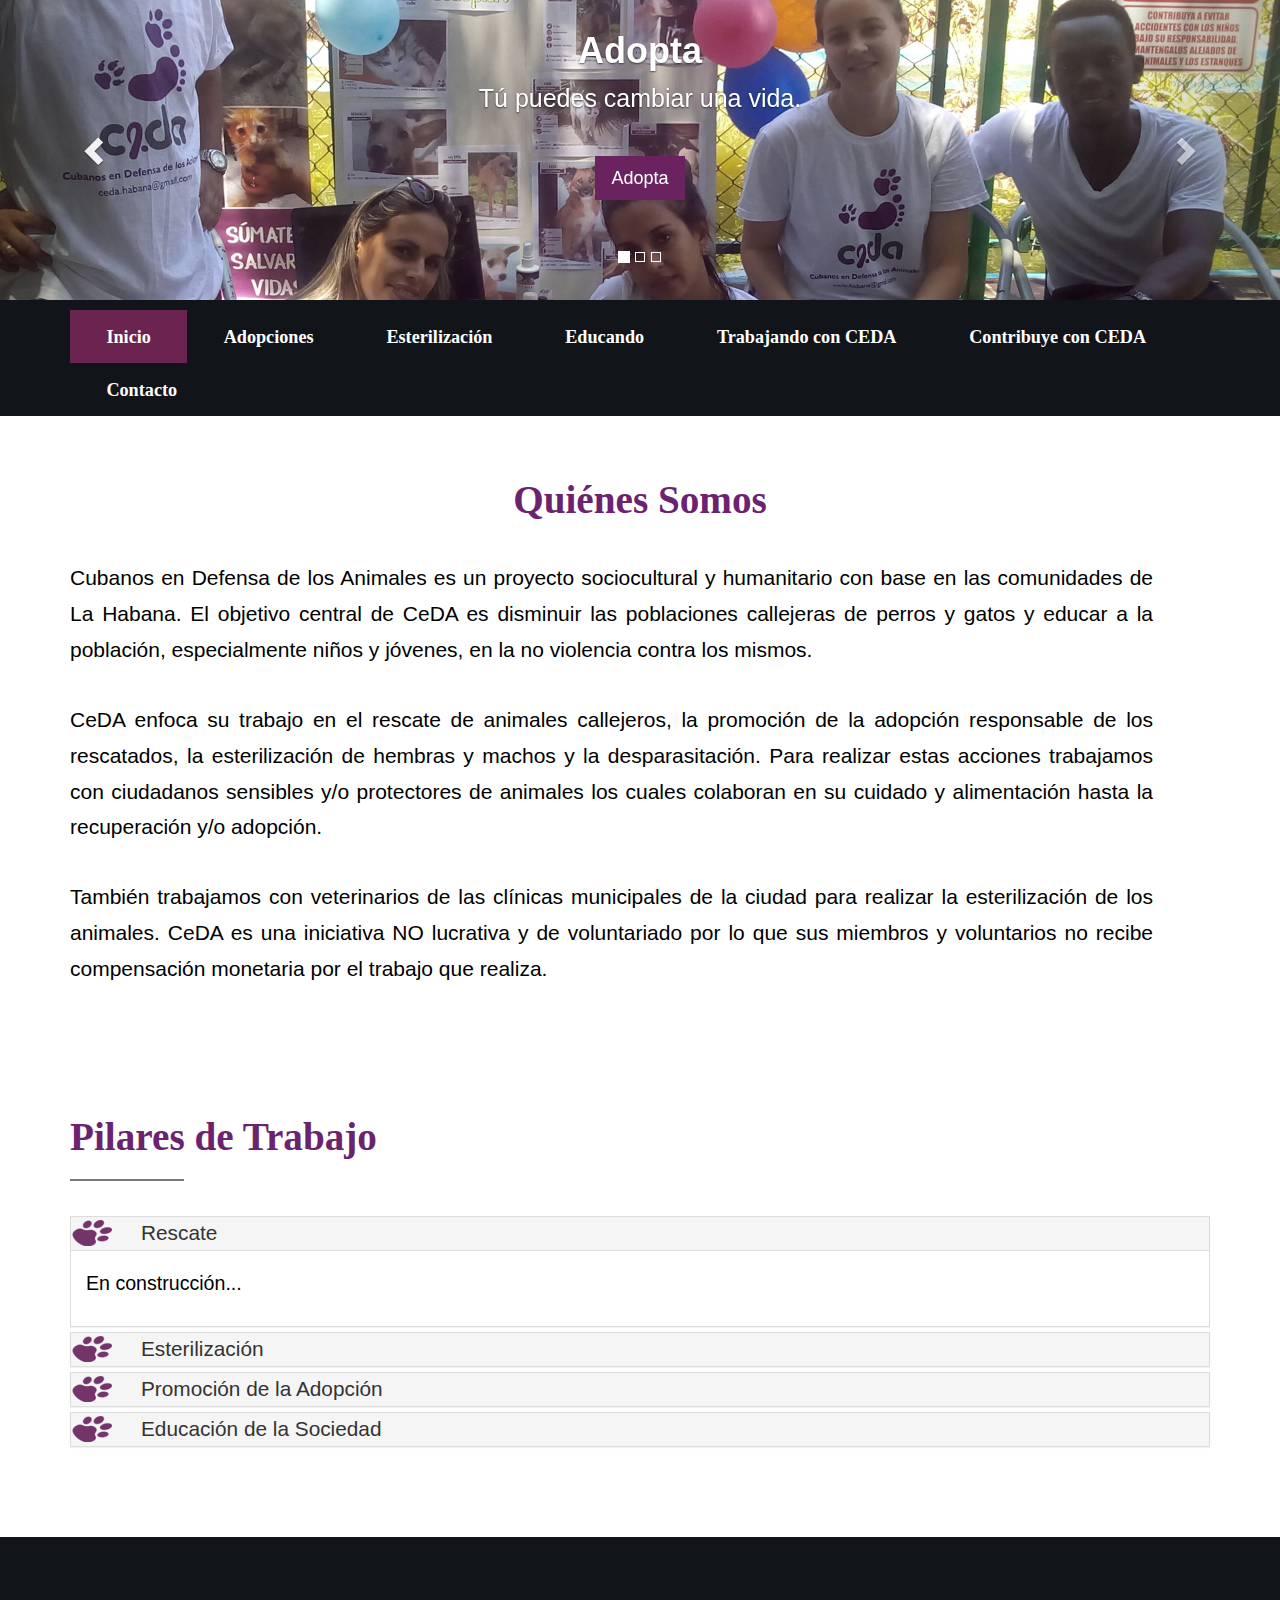
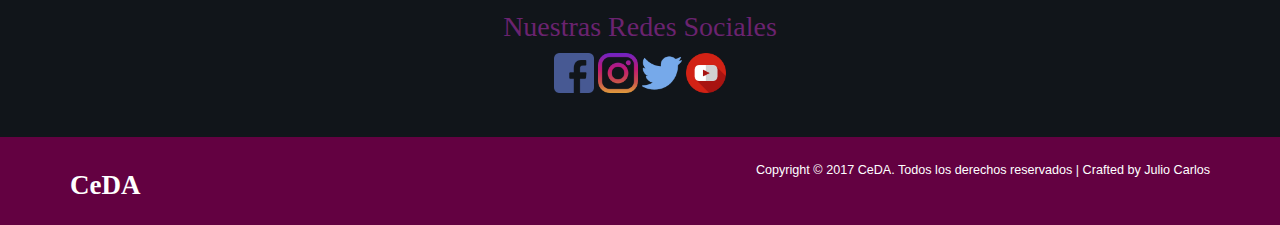
==== index.html @ 3a28d21a "all" ====
<!DOCTYPE HTML>
<html>
<head>
<title>Inicio | CeDA </title>
<link href="css/bootstrap.css" rel='stylesheet' type='text/css' />
<!-- jQuery (necessary JavaScript plugins) -->
<script src="js/bootstrap.js"></script>
<!-- Custom Theme files -->
<link rel="stylesheet" href="css/lightbox.css">
<link href="css/style.css" rel='stylesheet' type='text/css' />
<link href="css/templatemo_style.css" rel='stylesheet' type='text/css' />
<link href="js/colorbox/colorbox.css"  rel='stylesheet' type='text/css'>

<link href="css/bootstrap.min.css" rel="stylesheet">
<link href="css/animate.min.css" rel="stylesheet"> 
<link href="css/font-awesome.min.css" rel="stylesheet">
<link href="css/main.css" rel="stylesheet">
<link id="css-preset" href="css/presets/preset1.css" rel="stylesheet">
<link href="css/responsive.css" rel="stylesheet">

<!-- Custom Theme files -->
<!--//theme-style-->
<meta name="viewport" content="width=device-width, initial-scale=1">
<meta http-equiv="Content-Type" content="text/html; charset=utf-8" />
<meta name="keywords" content="Wildlife Responsive web template, Bootstrap Web Templates, Flat Web Templates, Andriod Compatible web template, 
Smartphone Compatible web template, free webdesigns for Nokia, Samsung, LG, SonyErricsson, Motorola web design" />
<script type="application/x-javascript"> addEventListener("load", function() { setTimeout(hideURLbar, 0); }, false); function hideURLbar(){ window.scrollTo(0,1); } </script>
<script src="js/jquery.min.js"></script>
 <script src="js/bootstrap.js"></script>
 <link rel="shortcut icon" href="images/favicon.ico">
 
 
</head>
<body>
<!-- banner -->
<div class="banner">
<!-- Carousel -->
            <div id="templatemo-carousel" class="carousel slide" data-ride="carousel">
                <!-- Indicators -->
                <ol class="carousel-indicators">
                    <li data-target="#templatemo-carousel" data-slide-to="0" class="active"></li>
                    <li data-target="#templatemo-carousel" data-slide-to="1"></li>
                    <li data-target="#templatemo-carousel" data-slide-to="2"></li>
                </ol>
                <div class="carousel-inner">
                    <div class="item active">
                        <div class="container">
                            <div class="carousel-caption">
                                <h1><font color="FFFFFF"><strong>Adopta</strong></font></h1>
                                <p>Tú puedes cambiar una vida.</p>
								
                                <p><a class="btn btn-lg btn-green" href="gallery.html" role="button" style="margin: 20px;">Adopta</a> </p> 
                              
                            </div>
                        </div>
                    </div>
                    
						<div class="item">
                            <div class="container">
                                <div class="carousel-caption">
                                	<h1><font color="FFFFFF"><strong>Sé parte de CeDA</strong></font></h1>
                                    <p>Tú puedes formar parte de nuestro grupo.</p>
                                    <p><a class="btn btn-lg btn-orange" href="trabajando.html" role="button">Unirme</a></p>
                                </div>
                            </div>
                        </div>
						
                        <div class="item">
                            <div class="container">
                                <div class="carousel-caption">
                                	<h1><font color="FFFFFF"><strong>Donaciones</strong></font></h1>
                                    <p>Hay varias formas en las que puedes contribuir.</p>
                                    <p><a class="btn btn-lg btn-orange" href="dona.html" role="button">Dona</a></p>
                                </div>
                            </div>
                        </div>
                </div>
                <a class="left carousel-control" href="#templatemo-carousel" data-slide="prev"><span class="glyphicon glyphicon-chevron-left"></span></a>
                <a class="right carousel-control" href="#templatemo-carousel" data-slide="next"><span class="glyphicon glyphicon-chevron-right"></span></a>
            </div> 
			
			<!-- /#templatemo-carousel -->



<div class="header">
	 <div class="container">
		 <div class="top-menu">
			 <span class="menu"><img src="images/menu.png" alt=""></span>
			 <ul class="nav1">
				 <li class="active"><a href="index.html">Inicio</a></li>
				 <li><a href="gallery.html">Adopciones</a></li>
				 <li><a href="esteriliza.html">Esterilización</a></li>
				 <li><a href="educa.html">Educando</a></li>
				 <li><a href="trabajando.html">Trabajando con CEDA</a></li>
				 <li><a href="dona.html">Contribuye con CEDA</a></li>
				 <li><a href="contact.html">Contacto</a></li>
			 </ul>
		 </div>
		 <!-- script-for-menu -->
							 <script>
							   $( "span.menu" ).click(function() {
								 $( "ul.nav1" ).slideToggle( 300, function() {
								 // Animation complete.
								  });
								 });
							</script>
		 
		 <div class="clearfix"></div> 
	 </div>
</div>





<!--  --> 

</div>
<!----> 

<div class="about">
	 <div class="container">
		 <h2>Quiénes Somos</h2>
		 <div class="about-head">
			 <!-- g src="images/cedalogo.png" class="img-responsive" alt=""/>  -->
			 <div class="about-info">
				 <p align=justify> Cubanos en Defensa de los Animales es un proyecto sociocultural  y humanitario con base en las comunidades de La Habana. El objetivo central de CeDA es disminuir las poblaciones callejeras de perros y gatos y educar a la población, especialmente niños y jóvenes, en la no violencia contra los mismos. </p>
				 <br>
				 <p align=justify> CeDA enfoca su trabajo en el rescate de animales callejeros, la promoción de la adopción responsable de los rescatados, la esterilización de hembras y machos y la desparasitación. Para realizar estas acciones trabajamos con ciudadanos sensibles y/o protectores de animales los cuales colaboran en su cuidado y alimentación hasta la recuperación y/o adopción. </p> 
				 <br>
				 <p align=justify> También trabajamos con veterinarios de las clínicas municipales de la ciudad para realizar la esterilización de los animales. CeDA es una iniciativa NO lucrativa y de voluntariado por lo que sus miembros y voluntarios no recibe compensación monetaria por el trabajo que realiza. </p>
				 
			 </div>
<!--			 <div class="clearfix"></div> -->
		 </div>

	         
	  </div> 
</div>

<div class="content">
	 <div class="container">
		 <div class="content-grids">
	<!--		 <div class="col-md-5 content-left"> -->
				  <div class="cntnt-head">
					  <h3>Pilares de Trabajo</h3>
					  <span></span>
				  </div>
				  <div class="panel-group" id="accordion" role="tablist" aria-multiselectable="true">
					  <div class="panel panel-default">
						<div class="panel-heading" role="tab" id="headingOne">
						  <h4 class="panel-title">
							<a role="button" data-toggle="collapse" data-parent="#accordion" href="#collapseOne" aria-expanded="true" aria-controls="collapseOne">
							  Rescate
							</a>
						  </h4>
						</div>
						<div id="collapseOne" class="panel-collapse collapse in" role="tabpanel" aria-labelledby="headingOne">
						  <div class="panel-body">
						
						<p align=justify>En construcción...</p>
						  </div>
						  
						</div>
					  </div>
					  <div class="panel panel-default">
						<div class="panel-heading" role="tab" id="headingTwo">
						  <h4 class="panel-title">
							<a class="collapsed" role="button" data-toggle="collapse" data-parent="#accordion" href="#collapseTwo" aria-expanded="false" aria-controls="collapseTwo">
							  Esterilización
							</a>
						  </h4>
						</div>
						<div id="collapseTwo" class="panel-collapse collapse" role="tabpanel" aria-labelledby="headingTwo">
						   <div class="panel-body">
							<p align=justify> Mucha gente piensa que sólo los perros y gatos callejeros deben ser esterilizados. Sin embargo, al reproducir a tus animales de compañía, le estás quitando la oportunidad a perros y gatos en adopción de encontrar un hogar. </p>
							<p align=justify> Pero lo más importante, NUNCA estarás seguro/a de que los cachorros que tenga tu animal quedarán en buenas manos y que no terminarán abandonados en la calle. Recuerda que buena parte de los animales vagabundos son o fueron hijos de animales caseros que fueron abandonados...</p>
							<a class="read" href="estereliza.html">Seguir leyendo...</a>
						  </div>
						  
						</div>
					  </div>
					  
					  <div class="panel panel-default">
						<div class="panel-heading" role="tab" id="headingFour">
						  <h4 class="panel-title">
							<a class="collapsed" role="button" data-toggle="collapse" data-parent="#accordion" href="#collapseFour" aria-expanded="false" aria-controls="collapseFour">
							  Promoción de la Adopción
							</a>
						  </h4>
						</div>
						<div id="collapseFour" class="panel-collapse collapse" role="tabpanel" aria-labelledby="headingFour">
						   <div class="panel-body">
							<p align=justify> ADOPTAR en lugar de comprar animales, es uno de los caminos para terminar con la sobrepoblación de animales callejeros.</p>
							<p align=justify> Uno de los objetivos de CeDA es encontrar hogares definitivos para aquellos animales que rescatamos de las calles, asegurándoles una nueva oportunidad de vida, con familias responsables que asuman el compromiso de velar por su bienestar. Para ello CeDA verifica que el interesado es apto para cuidar a un animal...</p>
							<a class="read" href="gallery.html">Seguir leyendo...</a>
						  </div>
						  
						</div>
					  </div>
					   <div class="panel panel-default">
						<div class="panel-heading" role="tab" id="headingFive">
						  <h4 class="panel-title">
							<a class="collapsed" role="button" data-toggle="collapse" data-parent="#accordion" href="#collapseFive" aria-expanded="false" aria-controls="collapseFive">
							  Educación de la Sociedad
							</a>
						  </h4>
						</div>
						<div id="collapseFive" class="panel-collapse collapse" role="tabpanel" aria-labelledby="headingFive">
						   <div class="panel-body">
							<p align=justify> Una de los pilares de trabajo de CEDA es contribuir a educar a la población en temas relacionados con los animales: la importancia, bondad y beneficios de la adopción; sobre la esterilización de mascotas y la necesidad de hacerlo en edades tempranas; tenencia responsable de animales domésticos, así como en la creación de consciencia sobre la violencia y el maltrato hacia los animales y su repercusión en ellos y en la propia sociedad...  </p>
							
							<a class="read" href="educa.html">Seguir leyendo...</a>
						  </div>
						</div>
					  </div>					   			  
				  </div>
		<!--	 </div>   -->
	<!--		 <div class="col-md-7 content-right">
				 <div class="cntnt-head">
					  <h3>Our Features</h3>
					  <span></span>
				  </div>
				  <div class="icon-grids">
					   <div class="col-md-6 futr-grid futr1">
						 <div class="icon-pic">
							 <div class="icon text-center">
								 <span class="glyphicon glyphicon-camera" aria-hidden="true"></span>
							 </div>
						 </div>
						 <div class="icon-info">
							 <h4><a href="#">Vestibulum sagittis</a></h4>
							 <span></span>
							 <p>Donec dui velit, hendrerit id pharetra nec, posuere porta nisl. Donec magna nulla, commodo in ultrices faucibus lacus aliquet. </p>
						 </div>
						 <div class="clearfix"></div>
					  </div>
					  <div class="col-md-6 futr-grid">
						 <div class="icon-pic">
							 <div class="icon text-center">
								 <span class="glyphicon glyphicon-facetime-video" aria-hidden="true"></span>
							 </div>
						 </div>
						 <div class="icon-info">
							 <h4><a href="#">Vestibulum sagittis</a></h4>
							 <span></span>
							 <p>Donec dui velit, hendrerit id pharetra nec, posuere porta nisl. Donec magna nulla, commodo in ultrices faucibus lacus aliquet. </p>
						 </div>
						 <div class="clearfix"></div>
					  </div>
					  <div class="clearfix"></div>
				  </div>
				  <div class="icon-grids grids2">
					   <div class="col-md-6 futr-grid futr1">
						 <div class="icon-pic">
							 <div class="icon text-center">
								 <span class="glyphicon glyphicon-globe" aria-hidden="true"></span>
							 </div>
						 </div>
						 <div class="icon-info">
							 <h4><a href="#">Vestibulum sagittis</a></h4>
							 <span></span>
							 <p>Donec dui velit, hendrerit id pharetra nec, posuere porta nisl. Donec magna nulla, commodo in ultrices faucibus lacus aliquet. </p>
						 </div>
						 <div class="clearfix"></div>
					  </div>
					  <div class="col-md-6 futr-grid">
						 <div class="icon-pic">
							 <div class="icon text-center">
								<span class="glyphicon glyphicon-map-marker" aria-hidden="true"></span>
							 </div>
						 </div>
						 <div class="icon-info">
							 <h4><a href="#">Vestibulum sagittis</a></h4>
							 <span></span>
							 <p>Donec dui velit, hendrerit id pharetra nec, posuere porta nisl. Donec magna nulla, commodo in ultrices faucibus lacus aliquet. </p>
						 </div>
						 <div class="clearfix"></div>
					  </div>
					  <div class="clearfix"></div>
				  </div>				  
			 </div> -->
			 <div class="clearfix"></div>
		 </div>
	 </div>
</div>
<!--
<div class="service">
	 <div class="container">
		 <h3>Services</h3>
		  <div class="works">			  
			  <div class="prjt-grid">
				 <div class="box maxheight">
					  <a class="example-image-link" href="images/s1.jpg" data-lightbox="example-1" data-title="Guidance."><img class="example-image" src="images/s1.jpg"></a>
					  <div class="project-info">
					   <a href="single.html">Guidance</a>
					   <p>Kuspendisse laoreet augue iderti wer  interdum merti oremolo lectusto odio, sedorolu fringilla estero libero orciwe. </p>
					  </div>
				 </div>
			  </div>
			  <div class="prjt-grid">
				 <div class="box maxheight">
					  <a class="example-image-link" href="images/s2.jpg" data-lightbox="example-2" data-title="Mobile Tents."><img class="example-image" src="images/s2.jpg"></a>
					  <div class="project-info">
					  <a href="single.html">Mobile Tents</a>
					  <p>Kuspendisse laoreet augue iderti wer  interdum merti oremolo lectusto odio, sedorolu fringilla estero libero orciwe. </p>
					  </div>
				  </div>
			  </div>
			  <div class="prjt-grid span66">
				 <div class="box maxheight">
					  	<a class="example-image-link" href="images/s3.jpg" data-lightbox="example-3" data-title="Animal Care."><img class="example-image" src="images/s3.jpg"></a>
					  <div class="project-info">
					  <a href="single.html">Animal Care</a>
					  <p>Kuspendisse laoreet augue iderti wer  interdum merti oremolo lectusto odio, sedorolu fringilla estero libero orciwe.</p>
					  </div>					  
				  </div>
			  </div>
			 <div class="clearfix"></div>
		 </div>
	 </div>	
</div>	-->
<script src="js/lightbox-plus-jquery.min.js"></script>	 			 
<!--
<div class="content-bottom">
	 <div class="container">
		  <div class="wlid-sec">
			 <div class="col-md-6 news">
				 <div class="news-head">
					 <h3>Latest News</h3>
					 <span></span>
				 </div>
				 <div class="news_sec">
					 <img src="images/new.jpg" class="img-responsive" alt=""/>
					 <h3><a href="#">Mauris hendrerit ex id leo elementum congue.</a></h3>
					 <p>Praesent accumsan augue dolor, vel eleifend lorem pellentesque egestas. Ut sit amet iaculis erat. Cras venenatis sodales nibh non finibus. 
					 Mauris dapibus ex ante. Aenean quis vestibulum mi. Mauris scelerisque urna id lectus suscipit, sed mattis lorem congue. Fusce dapibus tempor
					 augue. Ut ac pharetra nisl. </p>
					 <a class="read" href="about.html">Read More...</a>
				 </div>
			 </div>
			 <div class="col-md-6 testimonal">
				 <div class="testi-head">
					 <h3>Testimonals</h3>
					 <span></span>
				 </div>
				 <div class="testi-grids">
					 <div class="testi-grid">
						 <div class="people">
							 <img src="images/t1.jpg" class="img-responsive" alt=""/>
						 </div>
						 <div class="testi-info">
							 <h4>John Deo</h4>
							 <a href="projects.html">Program Director</a>
							 <p>Nullam viverra porttitor est at vestibulum. Quisque sodales justo eu erat malesuada rutrum. Ut orci velit, dignissim ut dui convallis, sagittis cursus sem.</p>
						 </div>
						 <div class="clearfix"></div>
					 </div>
					 <div class="testi-grid testi2">
						 <div class="people">
							 <img src="images/t2.jpg" class="img-responsive" alt=""/>
						 </div>
						 <div class="testi-info">
							 <h4>John Deo</h4>
							 <a href="projects.html">Program Director</a>
							 <p>Nullam viverra porttitor est at vestibulum. Quisque sodales justo eu erat malesuada rutrum. Ut orci velit, dignissim ut dui convallis, sagittis cursus sem.</p>
						 </div>
						 <div class="clearfix"></div>
					 </div>
				 </div>
			 </div>
			 <div class="clearfix"></div>
		  </div>
	 </div>
</div>
--> 
<div class="footer">
 <div class="container">
	<div class="about">
	<div class="social-icons">
	<h5>Nuestras Redes Sociales</h5>
        <ul>
			<a href="https://www.facebook.com/CeDACuba/" target="_blank"><img src="images/facebook.png" title="Facebook CeDA" alt="Facebook CeDA" width="40px" border="0" /></a>
			<a href="https://www.instagram.com/ceda_cuba/" target="_blank"><img src="images/instagram.png" title="Instagram #ceda_cuba" alt="Instagram #ceda_cuba" width="40px" border="0" /></a>
			<a href="https://twitter.com/ceda_cuba" TARGET="_blank"><img src="images/twitter.png" title="Twitter @CeDA_Cuba" alt="Twitter @CeDA_Cuba" width="40px" border="0" /></a>    
			<a href="https://www.youtube.com/channel/UCHrDsWZKTzST1F7H4w2SqNw" TARGET="_blank"><img src="images/youtube.png" title="Youtube CeDA" alt="Youtube CeDA" width="40px" border="0" /></a>
		</ul>
		<br>
	
    </div>
	
	
	</div>
	 
</div>	
</div>
<!---->  
<div class="copywrite">
	 <div class="container">
		 <div class="ftr-logo">
			 <h3><a href="index.html">CeDA</a></h3>
		 </div>
		 <div class="ftr-right">
			 <p>Copyright © 2017 <a href="https://www.facebook.com/CeDACuba/">CeDA</a>. Todos los derechos reservados | Crafted by <a href="https://www.facebook.com/jkrlos.87">Julio Carlos</a></p>
		 </div>
		 <div class="clearfix"></div>
	 </div>
</div>
<!----> 
</body>
</html>
---- css/style.css ----
/*
Author: W3layout
Author URL: http://w3layouts.com
License: Creative Commons Attribution 3.0 Unported
License URL: http://creativecommons.org/licenses/by/3.0/
*/
h4, h5, h6,
h1, h2, h3 {margin: 0;}
ul, ol {margin: 0; padding:0;}
p {margin: 0;}
html, body{
	font-family: 'OpenSans-Regular';
	font-size: 100%;
	background: #ffffff;
}
@font-face {
   font-family: 'OpenSans-Regular';
   src: url(../fonts2/OpenSans-Regular.ttf)format('truetype');
}
@font-face {
   font-family: 'Marvel-Regular';
   src: url(../fonts2/Marvel-Regular.ttf) format('truetype');
}
body a{
	transition:0.5s all;
	-webkit-transition:0.5s all;
	-moz-transition:0.5s all;
	-o-transition:0.5s all;
	-ms-transition:0.5s all;
	
}
body a:hover{
text-decoration:none;
}
.row{
	margin:0;
}	
.breadcrumb{
	margin:2em 0;
	text-align:left;
}
h1.b1, h2.b2, h3.b3 {
  margin-bottom: 25px;
  display: block;
}
/*-- banner --*/
.logo h1 a{
	display:inline-block;
	text-decoration:none;
	font-family: 'Marvel-Regular';
	font-weight:700;
	color: #6B2370;
  font-size: 1.7em;
	padding-top: 10px;
	

}

.logo h3 a{
	display:inline-block;
	text-decoration:none;
	font-family: 'Marvel-Regular';
	font-weight:700;
	color: #757A80;
  font-size: 1.1em;
	padding-top: 10px;
}

.header-top{
	padding:0em 0;
}
.logo{	
	float:left;
}
.details{
	float:left;
	width: 16%;
}
.detail-grid:nth-child(2){
	margin-top:2em;
}
.locate p{
	float:left;
	font-size:0.9em;
	color:#777;
}
.locate p span{
	display:block;
}
.lctr{
	float:left;
	margin-right:6%;
	
}
.lctr img{
	vertical-align:top;
	
}
.header{
	background:#11151A;
}
.top-menu ul li{
	display:inline-block;
	float:left;
}
.top-menu ul li a{
	color:#fff;
	padding:0.8em 2em;
	display:block;
		font-family: 'Marvel-Regular';
	font-weight:700;
	font-size:1.3em;
}
span.menu {
		display:none;
}
.top-menu ul li.active a,.top-menu ul li a:hover{
	background:#6B2350;
}
.search {
  position: relative;
  background: #fff;
  padding: 0;
  float: right;
  width: 24%;
  margin-top:0.5em;
}
.search input[type="text"] {
  margin: 0px 0;
  padding:9px 0px 9px 15px;
  outline: none;
  color: #333;
  background: none;
  border: none;
  position: relative;
  font-size: 0.9em;
  -webkit-appearance: none;
  width:86%
}
.search input[type="submit"] {
  background: url('../images/search1.png') no-repeat 13px 3px;
  border: none;
  cursor: pointer;
  width: 46px;
  outline: none;
  position: absolute;
  height: 31px;
  top:4px;
  right: 2px;
}
.banner-left{
	background:url(../images/bnr2.jpg) no-repeat 0px 0px;
	background-size:cover;
	min-height:500px;
	padding:0;
}
.banner_lft_info {
  margin-top:22.2em;
}
.banner-left p a{
	color:#fff;
	background:#3c300a;
	padding:0.3em 1.5em;
	font-size:1.1em;
	text-transform:uppercase;
	font-weight:600;
	display:inline-block;
	font-family: 'Marvel-Regular';
}
.banner-left p a:hover{
	background:#b28b51;
}
.banner-left h3{
	color:#fff;
	font-size:2.5em;
  padding:1em 5em 1em 1em;
  background:rgba(0, 0, 0, 0.19);
  font-family: 'Marvel-Regular';
  font-weight: 700;
  line-height:1.2em;
}
.banner-right{
	padding:0;
}
.bnr-right{
	float:left;
	width:50%;
}
.grid1{
	background:url(../images/g2.jpg) no-repeat 0px 0px;
	background-size:cover;
	min-height:250px;
}
.grid2{
	background:url(../images/g1.jpg) no-repeat 0px 0px;
	background-size:cover;
	min-height:250px;
}
.grid3{
	background:url(../images/g4.jpg) no-repeat 0px 0px;
	background-size:cover;
	min-height:250px;
}
.grid4{
	background:url(../images/g3.jpg) no-repeat 0px 0px;
	background-size:cover;
	min-height:250px;
}
.banner_rght_info{
	margin-top:9.07em;
}
.bnr_rht{
	margin-top:7.25em;
}
.banner_rght_info p a{
	color:#fff;
	background:#3c300a;
	padding:0.3em 1.5em;
	font-size:1.1em;
	text-transform:uppercase;
	font-weight:600;
	display:inline-block;
	font-family: 'Marvel-Regular';
}
.banner_rght_info p a:hover{
	background:#b28b51;
}
.banner_rght_info h4{
	color:#fff;
	font-size:1.4em;
	 font-family: 'Marvel-Regular';
  font-weight: 700;
  padding:1em 0em 1em 1em;
  background:rgba(0, 0, 0, 0.19);
  line-height:1.3em;
}

/* ===================================
6. Sliders
==================================== */
/* --- flexslider --- */

#featured .flexslider {
	padding:0;
	margin: 50px 0 30px; 
	background: #fff; 
	position: relative; 
	zoom: 1;
}

.flex-caption {background:none; -ms-filter:progid:DXImageTransform.Microsoft.gradient(startColorstr=#4C000000,endColorstr=#4C000000); filter:progid:DXImageTransform.Microsoft.gradient(startColorstr=#4C000000,endColorstr=#4C000000); zoom: 1;}
.flex-caption { bottom: 35px; background-color: rgba(0, 0, 0, 0.8); color: #fff; margin: 0; padding: 25px 25px 25px 30px; position: absolute; right: 0; width: 295px;}
.flex-caption h3 {color: #fff; letter-spacing: 1px; margin-bottom: 8px; text-transform: uppercase;}
.flex-caption p {margin: 0 0 15px;}




/*--content--*/
.content{
	padding:4em 0 5em 0;
}
.cntnt-head h3,.recent_album h3,.news-head h3,.testi-head h3,.service h3 {
	color:#6B2370;
	font-size:2.8em;
	margin-bottom:6px;
	font-family: 'Marvel-Regular';
	font-weight:700;
}
.cntnt-head span,.testi-head span{
	display:inline-block;
	width:10%;
	background:#757A80;
	height:2px;
}
.panel-default > .panel-heading {
  color: #999;
    background:url(../images/pls.png) no-repeat 1px 3px #fff;
	padding: 5px 70px;
}

.panel-male {
color:#6B2370;
font-size: 1.5em;
margin-bottom: 0.1em;
font-family: 'Marvel-Regular';
text-align:left;
background:url(../images/male_1.png) no-repeat 5px 8px #fff;
padding: 3px 50px;
}
.panel-female {
color:#6B2370;
font-size: 1.5em;
margin-bottom: 0.1em;
font-family: 'Marvel-Regular';
text-align:left;
background:url(../images/female_1.png) no-repeat 5px 8px #fff;
padding: 3px 50px;
}


.panel-group .panel-heading + .panel-collapse > .panel-body, .panel-group .panel-heading + .panel-collapse > .list-group {
  border-top: transparent;
}
.panel-default {
  border-color: #FFF;
}
.panel-default {
  border-bottom:1px solid rgba(51, 51, 51, 0.16);
}
.panel-body {
  padding:7px 20px 13px;
  color: #000;
  line-height: 1.8em;
  font-size: 1.4em;
}
.panel-title > a, .panel-title > small, .panel-title > .small, .panel-title > small > a, .panel-title > .small > a {
  color: #6B2370;
  font-size: 1.3em;
  margin-bottom: 6px;
}
.panel-title a:hover {
  color: #6B2370;
  text-decoration: none;
}
.panel-group {
  margin-bottom:0px;
  margin-top: 2em;
}
.icon-grids{
	margin-top:3em;
}
.icon {
  width: 60px;
  height: 60px;
  display: inline-block;
  border: 1px solid #6B2370;
  border-radius: 620px;
  margin-bottom: 1.5em;
  padding: 14px 0px;
}
.icon-pic{
	float:left;
	width:23%;
}
.icon-info{
	float:left;
	width:74%;
	margin-left:3%;
}
.glyphicon-camera:before,.glyphicon-facetime-video:before ,.glyphicon-globe:before,.glyphicon-map-marker:before{
  color:#6B2370;
  font-size:28px;
}
.icon-info h4 a{
	color:#6B2370;
	font-size:1em;
	font-weight:600;
	text-decoration:none;
	display:inline-block;
}
.icon-info h4 a:hover{
	  color:#6B2370;
}
.icon-info span{
	display:inline-block;
	width:20%;
	background:#6F5C1D;
	height:1px;
}
.icon-info p{
	font-size:0.9em;
	line-height:1.8em;
	color:#777;
	margin-top:8px;
}
.futr-grid{
	padding-left:0;
}
.grids2{
	margin-top:4em;
}
.service{
	padding-bottom:3em;
}
/*--gallery-Part-Here --*/
.recent_album{
	padding:0em 0px 5em;
}
.recent_album h3{
	text-align:center;
}
.gallery-bottom{
	margin-top:5%;
}
.gallery-left img{
	width:100%;
}
.gallery-left:hover img {
  -webkit-filter: grayscale(100%);
  opacity:8;
  transition: all 300ms!important;
  -webkit-transition: all 300ms!important;
  -moz-transition: all 300ms!important;
}
.gallery-left{
	position: relative;
}
.gallery-grid img{
	width:100%;
}
.gallery-grid:hover img {
  -webkit-filter: grayscale(100%);
  opacity:8;
  transition: all 300ms!important;
  -webkit-transition: all 300ms!important;
  -moz-transition: all 300ms!important;
}
.gallery-grid{
	position: relative;
}
.gallery-1{
	margin-top:25px;
}
.gallery-1:nth-child(1){
	margin-top:0;
}
/*--gallery-Part-Ends-Here --*/
.news-head span{
	display:inline-block;
	width:10%;
	background:#b28b51;
	height:2px;
}
.news_sec{
	margin-top:1.5em;
}
.news_sec h3{
	font-size:1.5em;
}
.news_sec h3 a {
  color:#6F5C1D;
  font-family: 'Marvel-Regular';
  font-weight: 700;
  text-decoration: none;
  display: inline-block;
  margin:0.6em 0;
}
.news_sec h3 a:hover{
	color:#B28B51;
}
.news_sec p {
  font-size: 0.9em;
  line-height: 1.8em;
  color: #777;
}
a.read{
  color:#6B2370;
  font-size: 1.2em;
  font-weight: 600;
  display: inline-block;
  font-family: 'Marvel-Regular';
  margin-top:1em;
}
a.read:hover{
	color:#6F5C1D;
}
.testi-grids{
	margin-top:1.5em;
}
.people{
	float:left;
	width:25%;
}
.testi-info{
	float:left;
	width:65%;
	margin-left:5%;
}
.testi-info h4{
  color:#6F5C1D;
  font-weight: 600;
  margin:0 0 0.4em 0;
  font-size:1.1em;
}
.testi-info a{
  color:#B28B51;
  font-size: 1em;
  font-weight: 600;
  display: inline-block;
  font-family: 'Marvel-Regular';
}
.testi-info a:hover {
  color:#6F5C1D;
}
.testi-info p {
  font-size: 0.9em;
  line-height: 1.8em;
  color: #777;
  margin-top:1em;
}
.testi2{
	margin-top:3em;
}
.wlid-sec{
	padding-bottom:4em;
}
.news{
	padding-left:0;
}

/*--footer--*/
.footer{
	 padding: 0.2em 0;
	 background:#11151A;
}
.ftr-grid1 h3{
	color: #fff;
  font-size:1.7em; 
  font-family: 'Marvel-Regular';
  font-weight: 700;
  margin-bottom:1.5em;
}
.twts:nth-child(3){
	 margin-top: 1em;
}
.twts h5{
	 margin-top: 1em;
	 color:#A3A3A3;
	 font-size:0.95em;
}
.twts  a {
  color: #fff;
  text-decoration: none;
  font-size: 0.8em;
  font-weight: 500;
}
.twts a:hover{
	color:#fff;
}
.news-ltr h3{
color: #fff;
  font-size:1.7em; 
  font-family: 'Marvel-Regular';
  font-weight: 700;
  margin-bottom:0.7em;
}
.news-ltr p {
  font-size: 0.9em;
  line-height: 1.8em;
  color:#A3A3A3;
}
.news-ltr form{
	  border: 1px solid #343434;
	    width: 99%;
		margin-top:1.2em;
}
.news-ltr form input[type="text"] {
  width: 72%;
  padding: 7px 12px;
  font-size: 0.9em;
  float:left;
  color: #333;
  outline: none;
  background: none;
  border:none;
  background:#fff;
}
.news-ltr form input[type="submit"] {
  width: 28%;
  font-size: 0.9em;
  color: #fff;
  border:2px solid #000;
  outline: none;
  padding: 5px 12px;
  background: #000;
  transition: 0.5s all;
  -webkit-transition: 0.5s all;
  -moz-transition: 0.5s all;
  -o-transition: 0.5s all;
  -ms-transition: 0.5s all;
  float:left;
}
.news-ltr form input[type="submit"]:hover{
	border:2px solid #fff;
	color:#fff;
	background:transparent;
}
/*--copywrite--*/
.copywrite{
	background:#630141;
	padding:1em 0;
}
.ftr-logo{
	float:left;
}
.ftr-logo h3 a{
	display:inline-block;
	text-decoration:none;
	font-family: 'Marvel-Regular';
	font-weight:700;
	color:#fff;
	font-size:1.5em;
}
.ftr-right{
	float:right;
}
.ftr-right p {
  color: #fff;
  font-size: 0.9em;
  padding-top:0.5em;
}
.ftr-right p a{
	color:#fff;
}
.ftr-right p a:hover{
	color:#ABABAB;
}
.social h3{
  color: #fff;
  font-size:1.7em; 
  font-family: 'Marvel-Regular';
  font-weight: 700;
  margin-bottom:0.7em;
}
.social i {
width: 27px;
height: 27px;
background: url('../images/social.png') no-repeat 0px 0px;
display: inline-block;
margin:0 5px;
}
a i.facebook{
background-position:-3px -2px;
}
a i.twitter{
background-position: -43px -3px;
}
a i.dribble{
background-position: -83px -3px;
}
a i.google{
background-position:-126px -2px
}
a i.youtube{
background-position:-167px -3px;
}
a i.facebook:hover{
background-position:-3px -36px;
}
a i.twitter:hover{
background-position: -43px -36px;
}
a i.dribble:hover{
background-position: -83px -36px;
}
a i.google:hover{
background-position:-126px -36px
}
a i.youtube:hover{
background-position:-167px -36px;
}
/*--about--*/
.about{
padding:3em 0;
}
.about h2,.team h3,.contact-top h2,h2.top,.gallery h3,.project-sec h2{
color:#6B2370;
  font-size: 2.8em;
  margin-bottom: 1em;
  font-family: 'Marvel-Regular';
  font-weight: 700;
  text-align:center;
}
.about h3{
color:#6B2370;
font-size: 2em;
margin-bottom: 1em;
font-family: 'Marvel-Regular';
font-weight: 700;
text-align:left;

}

.about h4{
color:#6B2370;
font-size: 1.5em;
font-family: 'Marvel-Regular';

}

.about h5{
color:#6B2370;
font-size: 2em;
font-family: 'Marvel-Regular';
text-align:center;

}

.about p{
color:#fffff;
font-size: 1.3em;
margin-bottom: 0.5em;

}
.about-head img{
float:center;
width:98%;
margin-right:0%;
}
.about-info{
float:center;
width:95%;
}
.about-info h3{
	color: #6B2370;
  font-size: 2.1em;
  font-family: 'Marvel-Regular';
  font-weight: 700;
  margin-bottom: 0.7em;
}
.about-info p {
font-size: 1.5em;
  line-height: 1.7em;
  color: #000;
}
.ministries-sec{
margin-top:2em;
}
.what-do,.activites{
padding:0;
}
.what-do h3,.activites h3{
color: #6F5C1D;
  font-size: 1.7em;
  font-family: 'Marvel-Regular';
  font-weight: 700;
  margin-bottom: 0.7em;
}
.what-do li ,.activites li {
list-style-image: url(../images/icon3.png);
margin:0 0 10px 20px;
}
.what-do li a,.activites li a {
color: #9A9598;
font-size: 0.9em;
text-decoration: none;
}
.what-do ul li a:hover,.activites ul li a:hover  {
color:#b28b51;
padding-left: 1em;
}
.team{
margin-top:3em;
}
.grid_4 {
	width: 22%;
	float: left;
	margin: 0 3% 0% 0;
}
.team-grid p {
font-size: 1.5em;
  line-height: 1.8em;
  color: #777;
}
.team-grid img {
	width: 100%;
}
.team-grid h4{
	  color:#6B2370;
  font-size: 1.5em;
  font-weight: 600;
  margin:0.6em 0;
}
/*----*/
.pages {
	padding: 3em 0px;
}
h3.ghj {
	color: #000;
	font-size: 2em !important;
	margin: 0 0 1em;
}
.headdings, .Buttons, .progress-bars, .alerts, .bread-crumbs, .pagenatin, .appearance, .distracted {
	padding: 2em 0;
}
.breadcrumb {
	margin-bottom: 3em !important;
}
.table {
	margin-bottom: 0;
}
.b4,.b5,.b6 {
  margin-top: 15px !important;
  margin-bottom: 15px !important;
}
.bs-example h1, .bs-example hh2, .bs-example h3, .bs-example h4, .bs-example h5, .bs-example h6 {
  margin: 0 0 10px;
}
.gallery {
  padding: 3em 0;
}
/*--contact-Part-starts-Here --*/
.contact{
		padding:3em 0px;
}
.contact-top{
	text-align:center;
}
.contact-bottom{
	margin-top:4%;
}
.contact-bottom iframe{
	width:100%;
	height:400px;
	margin-top:2em;
}
.contact-text{
	margin-top:4%;
}
.contact-left input[type="text"] {
	width: 32.51%;
	margin: 0px;
	color: #333;
	background: none;
	padding: 15px 10px;
	outline: none;
	border: 1px solid #333;
}
.contact-left textarea {
	width: 100%;
	color: #333;
	resize: none;
	background: none;
	height: 12.7em;
	padding: 15px;
	outline: none;
	border: 1px solid #333;
	margin-top: 1.4%;
}
.submit-btn input[type=submit] {
	color: #fff;
	padding: 9px 42px;
	font-size: 15px;
	cursor: pointer;
	font-weight: 500;
	margin: 20px 0 0 0px;
	border: 3px solid #b28b51;
	background:#b28b51;
	outline: none;
}
.submit-btn input[type=submit]:hover,.reply input[type="submit"]:hover {
	background:transparent;
	color:#b28b51;
	transition: 0.5s all;
	-webkit-transition: 0.5s all;
	-moz-transition: 0.5s all;
	-ms-transition: 0.5s all;
	-o-transition: 0.5s all;
}
.address h5{
	color:#6F5C1D;
	font-size:1.2em;
	font-weight:700;
}
.contact-left input[type="text"]:nth-child(2) {
	margin: 0 6px;
}
.address p{
	color: #999;
	font-size: 0.85em;
	line-height: 1.6em;
	margin-top: 1em;
}
.address p span{
	display:block;
}
.address p a{
	color: #999;
}
.address:nth-child(1){
	margin-bottom:2em;
}
/*--project-sec--*/
.project-sec{
	padding:3em 0;
}
.box1  .text1 {
	padding-bottom: 1px;
}
.project-info a {
    color:#6F5C1D;
  font-size: 1.35em;
  font-family: 'Marvel-Regular';
  font-weight: 700;
  text-decoration: none;
  display: inline-block;
  margin:0.5em 0;
}
.project-info a:hover {
	color:#b28b51;
	text-decoration:none;
}
.project-info p {
font-size: 0.9em;
  line-height: 1.8em;
  color: #777;
}
.works h3 {
color: #EB523D;
margin-bottom: 1em;
font-size: 2em;
text-align:center;
}
.prjt-grid{
	width: 30%;
	float: left;
	margin: 2% 3% 0% 0;
}
.box img {
	width: 100%;
}
/*--responsive--*/
@media (max-width: 1440px){
.banner_rght_info {
  margin-top: 7.1em;
}
.banner_lft_info {
  margin-top: 21.9em;
}
}
@media (max-width: 1280px){
.banner_lft_info {
  margin-top: 20.3em;
}
.banner-left {
  background: url(../images/bnr2.jpg) no-repeat -72px 0px;
  min-height: 501px;
  background-size:cover;
}
.banner-left h3 {
  font-size: 2em;
}
.banner_rght_info h4 {
  font-size: 0.95em;
}
.banner_rght_info p a {
  padding: 0.3em 1em;
}
.banner_rght_info {
  margin-top: 8em;
}
.grid3 {
  background: url(../images/g4.jpg) no-repeat 0px 0px;
  background-size: cover;
  min-height: 230px;
}
.grid4 {
  background: url(../images/g3.jpg) no-repeat 0px 0px;
  background-size: cover;
  min-height: 230px;
}
}
@media (max-width: 1024px){
.details {
  width: 19%;
}
.locate p {
  font-size: 0.85em;
}
.banner_lft_info {
  margin-top: 15.45em;
}
.banner-left h3 {
  font-size: 1.85em;
  padding:1em 5em 1em 1em;
}
.banner-left {
  background: url(../images/bnr2.jpg) no-repeat -72px 0px;
  min-height: 379px;
  background-size: cover;
}
.banner_rght_info {
  margin-top:5.3em;
}
.banner_rght_info h4 {
  font-size: 1em;
}
.banner_rght_info p a {
  font-size: 0.9em;
}
.grid1 {
  background-size: cover;
  min-height: 206px;
}
.grid2 {
  background-size: cover;
  min-height: 206px;
}
.grid3 {
  background-size: cover;
  min-height: 163px;
}
.grid4 {
  background-size: cover;
  min-height: 167px;
}
.panel-body,.icon-info p {
  font-size: 0.8em;
}
.cntnt-head h3, .recent_album h3, .news-head h3, .testi-head h3 {
  font-size: 2.0em;
}
.content {
  padding: 3em 0 4em 0;
}
.content-left {
  padding-left: 0;
}
.content-right {
  padding-right: 0;
}
.icon-info h4 a {
  font-size: 0.9em;
}
.icon-info {
  padding-left: 1em;
}
.news_sec h3,.testi-info h4 {
  font-size: 1em;
}
.testi-info a {
  font-size: 0.85em;
}
.testi-info p ,.news_sec p,.news-ltr p,.twts h5,.about-info p,.team-grid p,.project-info p{
  font-size: 0.8em;
}
.twts a{
	font-size: 0.75em;
}
.about-info h3,.what-do h3, .activites h3{
	font-size:1.4em;
}
.about h2, .team h3, .contact-top h2, h2.top, .gallery h3, .project-sec h2 {
  font-size: 2.2em;
}
.what-do li a, .activites li a{
	font-size:0.8em;
}
.team-grid h4{
	font-size:0.95em;
}
.project-sec h2{
	margin-bottom:0.7em;
}
.contact-left input[type="text"] {
  width: 32.3%;
  padding: 9px 10px;
  font-size: 0.9em;
}
.contact-left textarea{
	 padding: 9px 10px;
  font-size: 0.9em;
}
.submit-btn input[type=submit] {
  padding: 8px 31px;
  font-size: 0.9em;
  margin: 20px 0 0 0px;
}
}
@media (max-width: 768px){
.details {
  width: 24%;
}
.logo h1 a {
  font-size: 1.3em;
}
.container {
  width: 800px;
}
.top-menu ul li a {
  padding: 0.7em 1.5em;
  font-size: 0.95em;
}
.search input[type="text"] {
	padding: 5px 0px 5px 15px;
	width: 83%;
}
.banner_lft_info {
  margin-top: 0em;
}
.banner_rght_info h4 {
  font-size: 1.2em;
}
.banner-left {
  background: url(../images/bnr2.jpg) no-repeat 0px -38px;
  min-height: 379px;
  background-size: cover;
  padding-top: 14em;
}
.banner-left p a {
  font-size: 1em;
}
.banner_rght_info {
  margin-top: 10em;
}
.grid1,.grid2,.grid3,.grid4 {
  background-size: cover;
  min-height: 250px;
}
.content {
  padding: 2em 0 3em 0;
}
.cntnt-head h3, .recent_album h3, .news-head h3, .testi-head h3 {
  margin-bottom:0;
}
.panel-group {
  margin-top: 1.5em;
}
.content-right {
  padding: 0;
  margin-top: 2em;
}
.futr-grid {
  width: 50%;
  float: left;
}
.icon-info {
  padding-left: 0em;
}
.icon-grids {
  margin-top: 2em;
}
.gallery-left {
 width: 29%;
  float: left;
  padding: 0;
  margin: 0 2%;
}
.gallery-1 {
  margin-top: 2%;
}
.recent_album {
  padding: 0em 0px 3em;
}
.news {
  padding: 0;
}
.news_sec h3 a {
  margin: 0.8em 0 0.7em 0;
}
a.read {
  font-size: 1em;
  margin-top: 0.7em;
}
.testimonal {
  padding: 0;
  margin-top: 2em;
}
.people {
  width: 15%;
}
.ftr-grid1 h3,.news-ltr h3,.social h3 {
  font-size: 1.3em;
  margin-bottom: 1em;
}
.ftr-grid1,.news-ltr,.social {
  padding: 0;
  margin-bottom: 1.5em;
}
.gallery-grid {
 width: 23%;
  float: left;
  padding: 0;
  margin: 0 1%;
}
.contact-right,.contact-left{
  padding: 0;
}
.address {
  width: 50%;
  float: left;
}
.contact-bottom iframe {
  height: 270px;
}
.about-head img {
  width: 33%;
}
.about-info {
  width: 64%;
}
.activites {
  margin-top: 2em;
}
.team-grid h4 {
  font-size: 0.85em;
}
.about h2, .team h3, .contact-top h2, h2.top, .gallery h3, .project-sec h2 {
  font-size: 2em;
}
.about-info h3, .what-do h3, .activites h3 {
  font-size: 1.3em;
}
.search {
  width: 30%;
  margin-top: 0.4em;
}
.search input[type="submit"] {
  top: -1px;
}
}
@media (max-width: 736px){
.container {
  width: 800px;
}
.top-menu ul li a {
  padding: 0.7em 1.4em;
}
}
@media (max-width: 667px){
.container {
  width: 648px;
}
.top-menu ul li a {
  padding: 0.7em 1.1em;
}
.banner-left {
  background: url(../images/bnr2.jpg) no-repeat 0px 0px;
  min-height: 379px;
  background-size: cover;
  padding-top: 14em;
}
}
@media (max-width: 640px){
.details {
  width: 30%;
}
.locate p {
  font-size: 0.8em;
}
.container {
  width: 600px;
  padding: 0 10px;
}
span.menu {
	display: block;
	text-align: right;
	padding:0.8em 0 1em 0;
	cursor: pointer;
	color: #E74C3C;
	font-weight: 700;
	position: relative;
}
.top-menu {
	float: left;
	width: 5%;
}
.top-menu ul li {
  float: none;
}
ul.nav1 {
	display: none;
}
.top-menu ul {
	padding: 0;
	margin: 0;
	z-index: 9999;
	position: absolute;
	width: 100%;
	left:0;
}
/** Menu desplegable #757A80 **/
.top-menu ul.nav1 li {
	 display: block;
	 text-align: center;
	 background:#11151A;
	 border-bottom: 1px dashed #6B2370;
	 margin: 0;
	 width: 100%;
}
.top-menu ul li a {
	 padding: 1.5em 0;
	 display: block;
	 float: none;
}	
.top-menu ul li a i {
	margin-top: .5em;
}
.top-menu ul li a {
	padding: 1em 0;
}
.banner-left {
  padding-top: 15em;
  background: url(../images/bnr2.jpg) no-repeat 0px 0px;
  min-height: 379px;
  background-size:cover;
}
.search {
  width: 45%;
  margin-top: 0.5em;
}
.search input[type="text"] {
 padding: 7px 0px 7px 15px;
}
.search input[type="submit"] {
  background: url('../images/search1.png') no-repeat 4px 3px;
  width: 33px;
  height: 31px;
  top: 3px;
  right: 6px;
  padding: 0;
}
.grid1, .grid2, .grid3, .grid4 {
  min-height: 200px;
}
.bnr_rht {
  margin-top: 4.5em;
}
.banner_rght_info{
	margin-top:7em;
}
.bnr_rht {
  margin-top: 5.5em;
}
.content-left{
	padding:0;
}
.panel-title > a, .panel-title > small, .panel-title > .small, .panel-title > small > a, .panel-title > .small > a {
  font-size: 0.9em;
}
.cntnt-head h3, .recent_album h3, .news-head h3, .testi-head h3 {
  font-size: 1.5em;
}
.panel-body {
  padding: 5px 15px 10px;
}
.banner-left h3 {
  font-size: 1.5em;
  padding: 1em 6em 1em 1em;
}
.about-head img {
  width: 43%;
  float: left;
}
.about-info {
  width: 100%;
  float:none;
}
.grid_4 {
  width: 47%;
  margin: 0 3% 3% 0;
}
.contact-left input[type="text"]{
	width:100%;
}
.contact-left input[type="text"]:nth-child(2) {
  margin:1em 0px;
}
.contact-left textarea {
  margin-top:1em;
}
.news-ltr form input[type="submit"] {
  width: 18%;
}
.news-ltr form input[type="text"] {
  width: 81%;
}
.copywrite {
  text-align: center;
}
.ftr-logo {
  float: none;
}
.ftr-right {
  float: none;
}
}
@media (max-width: 600px){
.container {
  width: 560px;
  padding: 0 10px;
}
}
@media (max-width: 568px){
.container {
  width: 540px;
  padding: 0 10px;
}
}
@media (max-width: 480px){
.container {
  width: 445px;
  padding: 0 10px;
}
.logo h1 a {
  font-size: 1.1em;
}
.details {
  width: 38%;
}
.search input[type="text"] {
  width: 81%;
}
.banner-left {
  padding-top: 9em;
  background: url(../images/bnr2.jpg) no-repeat 0px 0px;
  min-height: 256px;
  background-size: cover;
}
.banner_rght_info {
  margin-top: 6em;
}
.bnr_rht {
  margin-top:6em;
}
.banner_rght_info h4 {
  font-size: 1.15em;
}
.project-info a{
	font-size:1.1em;
}
.banner-left p a {
  font-size: 0.85em;
}
.banner-left h3 {
  font-size: 1.3em;
  padding: 1em 3em 1em 1em;
}
.futr-grid {
  width: 100%;
}
.futr1{
	margin-bottom:2em;
}
.icon-pic {
  width: 18%;
}
.gallery-left {
  width: 29%;
}
.testi-info h4 {
  font-size: 0.95em;
}
.news_sec h3 {
  font-size: 1.1em;
}
.service {
  padding-bottom: 2em;
}
.people {
  width: 28%;
}
.team {
  margin-top: 2em;
}
.about h2, .team h3, .contact-top h2, h2.top, .gallery h3, .project-sec h2 {
  font-size: 1.8em;
}
.about,.project-sec,.contact {
  padding: 2em 0;
}
.prjt-grid {
  width: 30%;
  margin: 4% 3% 0% 0;
}
.gallery-grid {
  width: 46%;
  margin: 0 2% 3%;
}
.gallery{
	padding:2em 0 2em 0;
}
.address h5 {
  font-size: 1em;
}
.cntnt-head h3, .recent_album h3, .news-head h3, .testi-head h3, .service h3 {
  font-size: 1.5em;
}
}
@media (max-width: 414px){
.container {
  width: 397px;
  padding: 0 10px;
}
}
@media (max-width: 375px){
.container {
  width: 351px;
  padding: 0 10px;
}
}
@media (max-width: 320px){
.container {
  width: 280px;
  padding: 0 3px;
}
.lctr {
  margin-right: 3%;
}
.logo h1 a {
  font-size:0.9em;
}
.details {
  width: 50%;
}
.search {
  width: 75%;
}
.locate p {
  font-size: 0.68em;
}
.banner-left h3 {
  font-size: 1em;
  padding: 1em 0em 1em 1em;
}
.banner-left {
  padding-top: 6em;
  background: url(../images/bnr2.jpg) no-repeat 0px 0px;
  min-height: 178px;
  background-size: cover;
}
.banner-left p a {
  font-size: 0.8em;
}
.banner-left p a {
  font-size: 0.8em;
}
.banner_rght_info {
  margin-top: 3.4em;
}
.grid1, .grid2, .grid3, .grid4 {
  min-height: 189px;
}
.banner_rght_info h4 {
  font-size: 0.8em;
}
.banner_rght_info {
  margin-top: 5.45em;
}
.grid1{
  min-height: 188px;
}
.bnr_rht {
  margin-top: 5.1em;
}
.grid3 {
  background: url(../images/g4.jpg) no-repeat -80px 0px;
}
.banner_rght_info h4 {
  padding: 1em 0.5em;
}
.cntnt-head h3, .recent_album h3, .news-head h3, .testi-head h3 {
  font-size: 1.3em;
}
.panel-group {
  margin-top: 0.5em;
}
.icon-pic {
  width: 27%;
}
.icon-info {
  width: 69%;
}
.icon-info h4 a {
  font-size: 0.8em;
}
.gallery-left {
  width: 100%;
  margin-bottom: 1em;
}
.recent_album {
  padding: 0em 0px 1em;
}
.news_sec {
  margin-top: 0.5em;
}
.news_sec h3, .testi-info h4 {
  font-size: 1em;
}
.people {
  width: 30%;
}
.wlid-sec {
  padding-bottom: 2em;
}
.footer {
  padding: 1.5em 0;
}
.ftr-logo h3 a {
  font-size: 1em;
}
.ftr-logo ,.ftr-right{
  float: none;
}
.copywrite {
  text-align: center;
}
.ftr-right p {
  font-size: 0.8em;
}
.ftr-right p {
  margin-bottom:1em;
  font-size: 0.8em;
}
.about h2, .team h3, .contact-top h2, h2.top, .gallery h3, .project-sec h2 {
  font-size: 1.4em;
}
.about-head img {
  width: 100%;
 margin-bottom:1em;
}
.about-info h3, .what-do h3, .activites h3 {
  font-size: 1.15em;
}
.ministries-sec {
  margin-top: 1.5em;
}
.team-grid h4 {
  font-size: 0.8em;
  line-height: 1.3em;
}
.grid_4 {
  margin: 0 3% 5% 0;
}
.what-do li, .activites li {
  margin: 0 0 8px 20px;
}
.prjt-grid {
  width: 100%;
  margin: 4% 0% 0% 0;
}
h3.ghj {
  font-size: 1.2em !important;
}
.headdings, .Buttons, .progress-bars, .alerts, .bread-crumbs, .pagenatin, .appearance, .distracted {
  padding: 0em 0 2em;
}
.address {
  width: 100%;
}
.address p {
  font-size: 0.8em;
  margin-top:0.7em;
}
.contact-left {
  margin-top: 1em;
}
.contact-left textarea {
  height: 8.7em;
}
.submit-btn input[type=submit] {
  padding: 5px 23px;
  font-size: 0.8em;
  margin: 15px 0 0 0px;
}
.contact-bottom iframe {
  height: 176px;
}
.cntnt-head h3, .recent_album h3, .news-head h3, .testi-head h3, .service h3 {
  font-size: 1.3em;
}
.social {
  padding: 0;
  margin-bottom: 0;
}
.icon-grids {
  margin-top: 1em;
}
.futr1 {
  margin-bottom: 1em;
}
.content {
  padding: 2em 0 2em 0;
}
.project-info a {
  margin: 0.5em 0 0.1em 0;
}
.service {
  padding-bottom: 2em;
}
}
---- css/templatemo_style.css ----
/* 

Urbanic Template 

http://www.templatemo.com/tm-395-urbanic

*/

body, html { overflow-x:hidden; }

body {
    background-color: #ffffff;
    font-family:  'Open Sans', Arial, Helvetice Neue, sans-serif;
    font-size: 12px;
	
	font-weight: 300; 
	font-style: normal; 
	-webkit-font-smoothing: antialiased; /* Fix for webkit rendering */
	-webkit-text-size-adjust: 100%;
}

h1, h2, h3, h4, h5, h6, span, p { font-family: 'Open Sans', Arial, Helvetice Neue, sans-serif; }

* {
  -webkit-border-radius: 0 !important;
     -moz-border-radius: 0 !important;
          border-radius: 0 !important;
}

.templatemo_clear {
	clear: both;
}

.height30 {
	height: 30px;
}

.templatemo-top-bar {
    min-height: 40px;
    background-color:#eeeeee;
}

.templatemo-top-menu {
    min-height:110px;
    background-color:#ffffff;
    z-index: 5000;
    width:100%;
}

.templatemo-top-menu .navbar-toggle {
    margin-top: 38px;
}

.templatemo-top-menu .navbar-brand {
    padding: 0;
    margin: 30px 0 0 0;
}

/* ------ Carousel ----- */

#templatemo-carousel {
    background: url('../images/templatemo_carousel_bg.jpg') no-repeat center center; 
    -webkit-background-size: cover;
    -moz-background-size: cover;
    -o-background-size: cover;
    background-size: cover;
    overflow-x: hidden;
    margin-bottom:0;
    height: 300px;
}

#templatemo-carousel .carousel-caption {
    z-index: 10;
}

#templatemo-carousel .item {
    height: 300px;
}
#templatemo-carousel .carousel-inner > .item > img {
    position: absolute;
    min-width: 100%;
    height: 300px;
    left: 0;
    top: 0;
}

@media (min-width: 768px) {
    #templatemo-carousel .carousel-caption p {
        margin-bottom: 20px;
        line-height: 1.4;
        font-size: 25px;
    }

    #templatemo-carousel .carousel-caption {
        padding-bottom: 40px;
        right: 20%;
        left: 20%;
    }
}

@media (max-width: 768px) {
    #templatemo-carousel .carousel-caption {
        padding-bottom: 40px;
    }
}

@media (max-width: 200px) {
    #templatemo-carousel {
        background: url('../images/templatemo_carousel_bg_s.jpg') no-repeat center center; 
        -webkit-background-size: cover;
        -moz-background-size: cover;
        -o-background-size: cover;
        background-size: cover;
        overflow-x: hidden;
        margin-bottom:0;
        height: 300px;
    }
}

/* ------ End of Carousel ----- */

/* ------ Welcome & Slogna ------ */
.templatemo-welcome {
    border-bottom: 1px solid #cccccc;
    min-height: 230px;
}

.templatemo-slogan {
    font-family:  'Open Sans', sans-serif;
    font-weight: normal;
    font-size: 42px;
    margin: 60px 0;
    color: #333333;
}

.templatemo-service {
    margin-bottom: 100px;
    margin-top: 100px;
}

.templatemo-service-item {
    font-family:  'Open Sans', sans-serif;
    margin-bottom: 10px;
    font-size: 20px;
}


.templatemo-service-item p {
    font-weight: lighter; 
    text-align: justify; 
    margin-top: 25px;
    font-size: 14px;
    color: #929292;
}

.subheader {
    font-family: 'Open Sans', sans-serif;
    font-weight: normal;
    margin-top: 12px;
    font-size: 12px;
    color: #e67e22;
}


.btn-orange {
    background-color: #6B2360;
    border-bottom:0px solid #11151A;
    -webkit-border-radius: 0;
    -moz-border-radius: 0;
    border-radius: 0;
    color:#ffffff;
}

.btn-orange:hover, .btn-orange:focus, .btn-orange:active, .btn-orange.active, .open .dropdown-toggle.btn-orange {
    background-color: #11151A;
    color:#ffffff;
}

.btn-green {
    background-color:#6B2360;
    border-bottom:0px solid #11151A;
    -webkit-border-radius: 0;
    -moz-border-radius: 0;
    border-radius: 0;
    color:#ffffff;
}

.btn-green:hover, .btn-green:focus, .btn-green:active, .btn-green.active, .open .dropdown-toggle.btn-green {
    background-color: #11151A;
    color:#ffffff;
}

.nav > li > a {
    padding: 10px 20px;
}

.nav > li > a:hover,
.nav > li > a:focus {
    background-color: #ff7600;
    color:#fff;
}

.navbar-default .navbar-nav > li > a:hover,
.navbar-default .navbar-nav > li > a:focus {
    background-color: #ff7600;
    color:#fff;
}


.nav > li > a {
    color: #929292;
}
.navbar-default {
    background-color:#fff;
    border:none;
}

.navbar-default .navbar-nav > .active > a,
.navbar-default .navbar-nav > .active > a:hover,
.navbar-default .navbar-nav > .active > a:focus {
    background-color: #ff7600;
    color:#fff;
}

.navbar {
    margin-bottom: 0px;
}

.templatemo-service-item-header {
    margin-left: -10px; 
    padding: 16px 20px 20px; 
    font-weight: bold;
    display: inline-block;
}

.templatemo-header-orange {
    background-color:#ff7600;
    min-width: 298px;
    height: 67px;
    color: #fff; 

}

.team_hr {
    border: 1px solid #fff; 
    width: 39.5%; 
    float: left;
}

.team_hr_left {
    margin-right: 30px;
    margin-left: 15px; 
}

.team_hr_right {
    margin-left: 30px;
}

.hr_gray {
    border: 1px solid #cccccc; 
}

.templatemo-team {
    background: url('../images/background.png') ; 
    font-family:  'Open Sans', sans-serif;
    min-height:590px;
    color:#ffffff;

}
.templatemo-line-header {
    margin-top:100px;
    margin-bottom:80px;
}

.member-thumb:hover .thumb-overlay {
    transition: all 0.3s ease-in-out 0s;
    visibility: visible;
    opacity: 1;
}

.member-thumb {
    position: relative;
    overflow: hidden;
}

.member-thumb .thumb-overlay {
    background-color: rgba(220, 157, 102, 0.8);
    position: absolute;
    visibility: hidden;
    padding-top: 35%;
    padding-left: 25%;
    height: 100%;
    width: 100%;
    opacity: 0;
    right: 0;
    top: 0;
}

.thumb-overlay a {
    float:left;
    margin-right: 5px;
}



.team-inner {
    margin-top:10px;
}

.team-inner-header {
    font-family: 'Open Sans', sans-serif;
    font-weight:600;
    font-size:16px;
}

.team-inner-subtext {
    font-weight:normal;
    font-size:12px;
}

.row_team {
    margin-left:-50px;
    margin-top:70px;
}

.row_team li {
    list-style: none;
}

.templatemo-project-box {
    background-size: cover;
    position: relative;
    overflow: hidden;
    cursor:pointer;
    height: 200px;
    width: 200px;
}

.templatemo-project-box:hover .project-overlay {
    transition: all 0.3s ease-in-out 0s;
    visibility: visible;
    opacity: 1;
}

.project-overlay {
    background : rgba(0,0,0,.75);
    border : 2px solid #ff7600;
    visibility: hidden;
    position: absolute;
    text-align:center;
    padding-top:40px;
    color: #ffffff;
    height: 100%;
    width: 100%;
    opacity: 0;
    right: 0;
    top: 0;
}


.project-overlay hr {
    width : 70%;
	
}

.templatemo-project-gallery li {
    margin:15px;
}

.txt_darkgrey {
    color: #333333;
}

.txt_orange {
    color: #e67e22;
}

.txt_slogan {
    font-size:14px; 
    color:#929292;
}

.templatemo-line-header span {
    font-size: 18px; 
    float :left; 
    margin-top: 10px;
}

.team_box  div {
    text-align: center; 
    padding-top: 100px;
}

.span_blog {
    margin-bottom: 80px;
}

.blog_post {
    color: #333333; 
    padding: 10px;
}

.blog_header {
    font-weight: bold; 
    font-size: 16px; 
}

.blog_text {
    text-align: justify; 
    font-size: 14px; 
    margin-top: 20px;
}

#templatemo-contact {
	margin-top:100px; 
	border-top: 1px solid #cccccc; 
	font-size:14px;
}
.templatemo-contact-map {
    margin-bottom: 15px;
    height: 378px;

}

.head_contact {
    padding-bottom:80px; 
    margin-bottom:0;
}

.contact_right img {
	margin-right:5px;
}

.contact_right form {
	padding-left:15px;
	padding-right:15px
}

.tweet_txt {
	border-left:2px solid #ffffff; 
	min-height:160px;
}

.twitter_user {
	color: #FFFF33; 
	font-size: 14px;
	float: right;
}

.templatemo-partners {
	border-top: 2px solid #cccccc;
}

.templatemo-partners .templatemo-partner-item {
    margin-bottom: 5px;
}

.templatemo-footer {
	border-top: 2px solid #cccccc; 
	margin-top: 100px;
}

.footer_container {
	margin-top:60px; 
	margin-bottom:20px;
}

.footer_bottom_content {
	margin: auto;
	margin-bottom: 30px;
	font-size: 14px;
	color:#333333;
}

.social-icon-fb {
    background: url('../images/social-icon-fb.png') no-repeat;
    width: 42px;
    height: 42px;
    display: block;
}

a:hover .social-icon-fb {
    background: url('../images/social-icon-fb-over.png') no-repeat;
}

.social-icon-rss {
    background: url('../images/social-icon-rss.png') no-repeat;
    width: 42px;
    height: 42px;
    display: block;
}

a:hover .social-icon-rss {
    background: url('../images/social-icon-rss-over.png') no-repeat;
}

.social-icon-twitter {
    background: url('../images/social-icon-twitter.png') no-repeat;
    width: 42px;
    height: 42px;
    display: block;
}

a:hover .social-icon-twitter {
    background: url('../images/social-icon-twitter-over.png') no-repeat;
}

.social-icon-linkedin {
    background: url('../images/social-icon-linkedin.png') no-repeat;
    width: 42px;
    height: 42px;
    display: block;
}

a:hover .social-icon-linkedin {
    background: url('../images/social-icon-linkedin-over.png') no-repeat;
}

.social-icon-dribbble {
    background: url('../images/social-icon-dribbble.png') no-repeat;
    width: 42px;
    height: 42px;
    display: block;
}

a:hover .social-icon-dribbble {
    background: url('../images/social-icon-dribbble-over.png') no-repeat;
}

ul.templatemo-project-gallery  li  a img:hover {
    border: 3px solid #ff7600;
}

.templatemo-gallery-category a {
	color:#333333; 
}

.templatemo-gallery-category a.active {
	color:#e67e22; 
	text-decoration:none;
}

.templatemo-gallery-category a:focus {
	color:#e67e22;
	text-decoration:none;	
}

.templatemo-gallery-category a:hover {
	color:#e67e22; 
	text-decoration:none;
}

.link_orange:hover {
    text-decoration:none;
}
.templatemo-project-gallery {         
    margin:0 0 0 0;
    margin-top:30px;
    margin-left: -40px;
}
.templatemo-project-gallery li {     
    list-style:none;
    margin-bottom:25px;           
}
.templatemo-project-gallery li img {
  cursor: pointer;
}

.templatemo-tweets {
    background-color: #8996a0;
    min-height:200px;
    font-family:  'Open Sans', sans-serif;
    font-size:20px;
    color:#ffffff;
    margin-top:100px;
}

.form-control {
    -webkit-border-radius: 0;
    -moz-border-radius: 0;
    border-radius: 0;
    -webkit-box-shadow: none;
    -moz-box-shadow: none;
    box-shadow: none;
    font-style: italic;
}

.btn_loadmore {
	margin-top:30px; 
	margin-bottom:80px;
}

.blog_box {
	margin-left: -12px;
}

@media (min-width:991px) and (max-width:1200px) {
    .templatemo-project-box, .project-overlay {
        height:170px;
        width:170px;
    }

    .templatemo-project-gallery {
        margin-left: -70px;
    }

    .templatemo-service-item-header {
        padding: 16px 10px 20px;
    }

    .templatemo-header-orange {
        min-width: 230px;
    }

    .team_box,  .team_box_over {
        height:220px;
        width:220px;
    }
	
}


@media (max-width:991px) {
    .team-inner {
        margin-top: 20px;
        margin-bottom: 20px;
    }
	
    .templatemo-btn-read-more {
        float:right;
        margin-bottom :40px; 
    }
}


@media (min-width:768px) and (max-width:990px) {
    .member-thumb .thumb-overlay {
        padding-left: 30%;
    }
    .templatemo-project-box , .project-overlay {
       height:130px;
       width:130px;
       padding-top: 0px;
    }

    .templatemo-project-gallery {
       margin-left: 10px; 
    }

    .blog_box{
       margin-right: -140px;
    }
}


@media (min-width: 768px) {
  .navbar-nav > li > a {
    padding-top: 9px;
    padding-bottom: 9px;
  } 
}

@media (max-width: 768px) {
    .member-thumb .thumb-overlay {
        padding-left: 40%;
       
    }
    .templatemo-btn-read-more {
            float:right;
            margin-bottom :40px; 
      }
}

@media (max-width: 380px) {
    .member-thumb .thumb-overlay {
            padding-left: 30%;

    }
	.templatemo-service-item-header {
		font-size: 16px;
		
		padding: 23px 10px 22px;
	}
	.templatemo-header-orange {
		min-width: 0px;
	}
	
}

@media (min-width:991px) and (max-width: 1200px) {
	 .team_hr {
		width: 37%; 
	}
}

@media (min-width:683px) and ( max-width: 991px) {
	 .team_hr {
		width: 33%;
	}
}

@media (min-width:585px) and ( max-width: 683px) {
        .member-thumb .thumb-overlay {
            padding-left: 25%;

        }
	 .team_hr {
		width: 30%;
	}
}

@media (min-width:536px) and ( max-width: 585px) {
	 .team_hr {
		width: 28%;
	}
}

@media  (min-width:410px) and  ( max-width: 536px) {
	 .team_hr {
		width: 21%;
	}
}

@media  ( max-width: 410px) {
	 .team_hr {
		width: 11%;
	}
}
---- js/colorbox/colorbox.css ----
/*
    Colorbox Core Style:
    The following CSS is consistent between example themes and should not be altered.
*/
#colorbox, #cboxOverlay, #cboxWrapper{position:absolute; top:0; left:0; z-index:9999; overflow:hidden;}
#cboxWrapper {max-width:none;}
#cboxOverlay{position:fixed; width:100%; height:100%;}
#cboxMiddleLeft, #cboxBottomLeft{clear:left;}
#cboxContent{position:relative;}
#cboxLoadedContent{overflow:auto; -webkit-overflow-scrolling: touch;}
#cboxTitle{margin:0;}
#cboxLoadingOverlay, #cboxLoadingGraphic{position:absolute; top:0; left:0; width:100%; height:100%;}
#cboxPrevious, #cboxNext, #cboxClose, #cboxSlideshow{cursor:pointer;}
.cboxPhoto{float:left; margin:auto; border:0; display:block; max-width:none; -ms-interpolation-mode:bicubic;}
.cboxIframe{width:100%; height:100%; display:block; border:0; padding:0; margin:0;}
#colorbox, #cboxContent, #cboxLoadedContent{box-sizing:content-box; -moz-box-sizing:content-box; -webkit-box-sizing:content-box;}

/* 
    User Style:
    Change the following styles to modify the appearance of Colorbox.  They are
    ordered & tabbed in a way that represents the nesting of the generated HTML.
*/
#cboxOverlay{background:url(images/overlay.png) repeat 0 0;}
#colorbox{outline:0;}
    #cboxTopLeft{width:21px; height:21px; background:url(images/controls.png) no-repeat -101px 0;}
    #cboxTopRight{width:21px; height:21px; background:url(images/controls.png) no-repeat -130px 0;}
    #cboxBottomLeft{width:21px; height:21px; background:url(images/controls.png) no-repeat -101px -29px;}
    #cboxBottomRight{width:21px; height:21px; background:url(images/controls.png) no-repeat -130px -29px;}
    #cboxMiddleLeft{width:21px; background:url(images/controls.png) left top repeat-y;}
    #cboxMiddleRight{width:21px; background:url(images/controls.png) right top repeat-y;}
    #cboxTopCenter{height:21px; background:url(images/border.png) 0 0 repeat-x;}
    #cboxBottomCenter{height:21px; background:url(images/border.png) 0 -29px repeat-x;}
    #cboxContent{background:#fff; overflow:hidden;}
        .cboxIframe{background:#fff;}
        #cboxError{padding:50px; border:1px solid #ccc;}
        #cboxLoadedContent{margin-bottom:28px;}
        #cboxTitle{position:absolute; bottom:4px; left:0; text-align:center; width:100%; color:#949494;}
        #cboxCurrent{position:absolute; bottom:4px; left:58px; color:#949494;}
        #cboxLoadingOverlay{background:url(images/loading_background.png) no-repeat center center;}
        #cboxLoadingGraphic{background:url(images/loading.gif) no-repeat center center;}

        /* these elements are buttons, and may need to have additional styles reset to avoid unwanted base styles */
        #cboxPrevious, #cboxNext, #cboxSlideshow, #cboxClose {border:0; padding:0; margin:0; overflow:visible; width:auto; background:none; }
        
        /* avoid outlines on :active (mouseclick), but preserve outlines on :focus (tabbed navigating) */
        #cboxPrevious:active, #cboxNext:active, #cboxSlideshow:active, #cboxClose:active {outline:0;}

        #cboxSlideshow{position:absolute; bottom:4px; right:30px; color:#0092ef;}
        #cboxPrevious{position:absolute; bottom:0; left:0; background:url(images/controls.png) no-repeat -75px 0; width:25px; height:25px; text-indent:-9999px;}
        #cboxPrevious:hover{background-position:-75px -25px;}
        #cboxNext{position:absolute; bottom:0; left:27px; background:url(images/controls.png) no-repeat -50px 0; width:25px; height:25px; text-indent:-9999px;}
        #cboxNext:hover{background-position:-50px -25px;}
        #cboxClose{position:absolute; bottom:0; right:0; background:url(images/controls.png) no-repeat -25px 0; width:25px; height:25px; text-indent:-9999px;}
        #cboxClose:hover{background-position:-25px -25px;}

/*
  The following fixes a problem where IE7 and IE8 replace a PNG's alpha transparency with a black fill
  when an alpha filter (opacity change) is set on the element or ancestor element.  This style is not applied to or needed in IE9.
  See: http://jacklmoore.com/notes/ie-transparency-problems/
*/
.cboxIE #cboxTopLeft,
.cboxIE #cboxTopCenter,
.cboxIE #cboxTopRight,
.cboxIE #cboxBottomLeft,
.cboxIE #cboxBottomCenter,
.cboxIE #cboxBottomRight,
.cboxIE #cboxMiddleLeft,
.cboxIE #cboxMiddleRight {
    filter: progid:DXImageTransform.Microsoft.gradient(startColorstr=#00FFFFFF,endColorstr=#00FFFFFF);
}
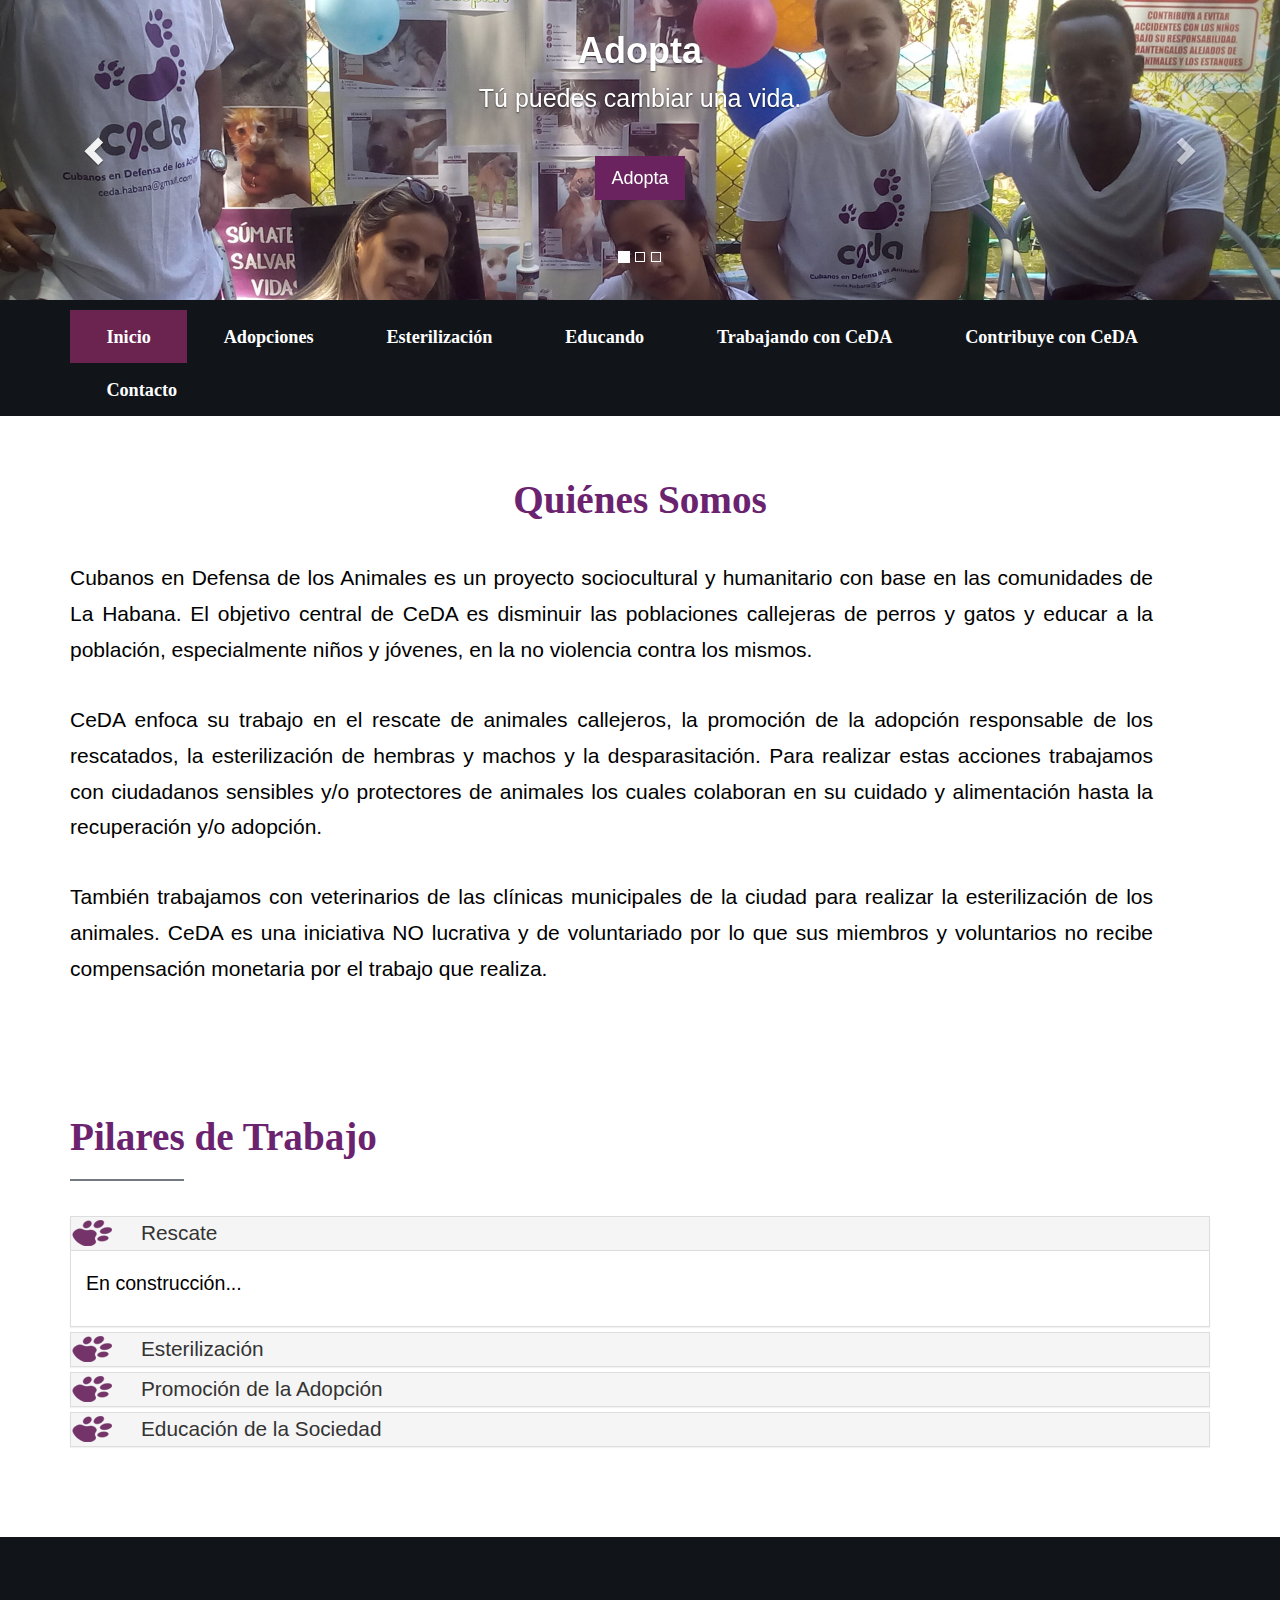
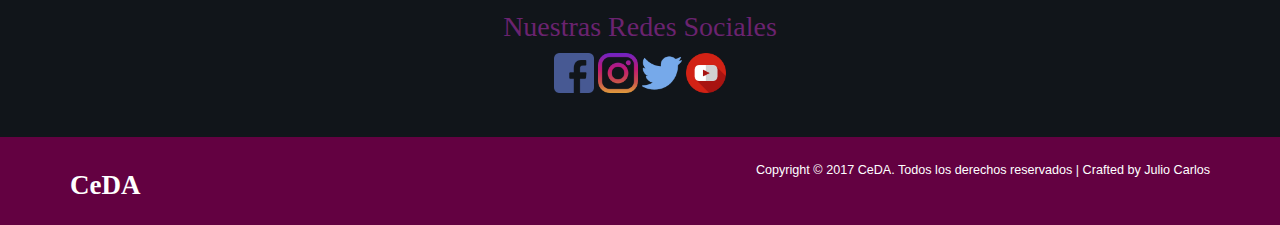
==== commit 514d54ff: "all" ====
--- a/index.html
+++ b/index.html
@@ -92,8 +92,8 @@
 				 <li><a href="gallery.html">Adopciones</a></li>
 				 <li><a href="esteriliza.html">Esterilización</a></li>
 				 <li><a href="educa.html">Educando</a></li>
-				 <li><a href="trabajando.html">Trabajando con CEDA</a></li>
-				 <li><a href="dona.html">Contribuye con CEDA</a></li>
+				 <li><a href="trabajando.html">Trabajando con CeDA</a></li>
+				 <li><a href="dona.html">Contribuye con CeDA</a></li>
 				 <li><a href="contact.html">Contacto</a></li>
 			 </ul>
 		 </div>
--- a/css/style.css
+++ b/css/style.css
@@ -707,7 +707,16 @@
 float:center;
 width:98%;
 margin-right:0%;
-}
+
+}
+.about-donate img{
+float:center;
+width:30%;
+margin-right:50%;
+
+}
+
+
 .about-info{
 float:center;
 width:95%;
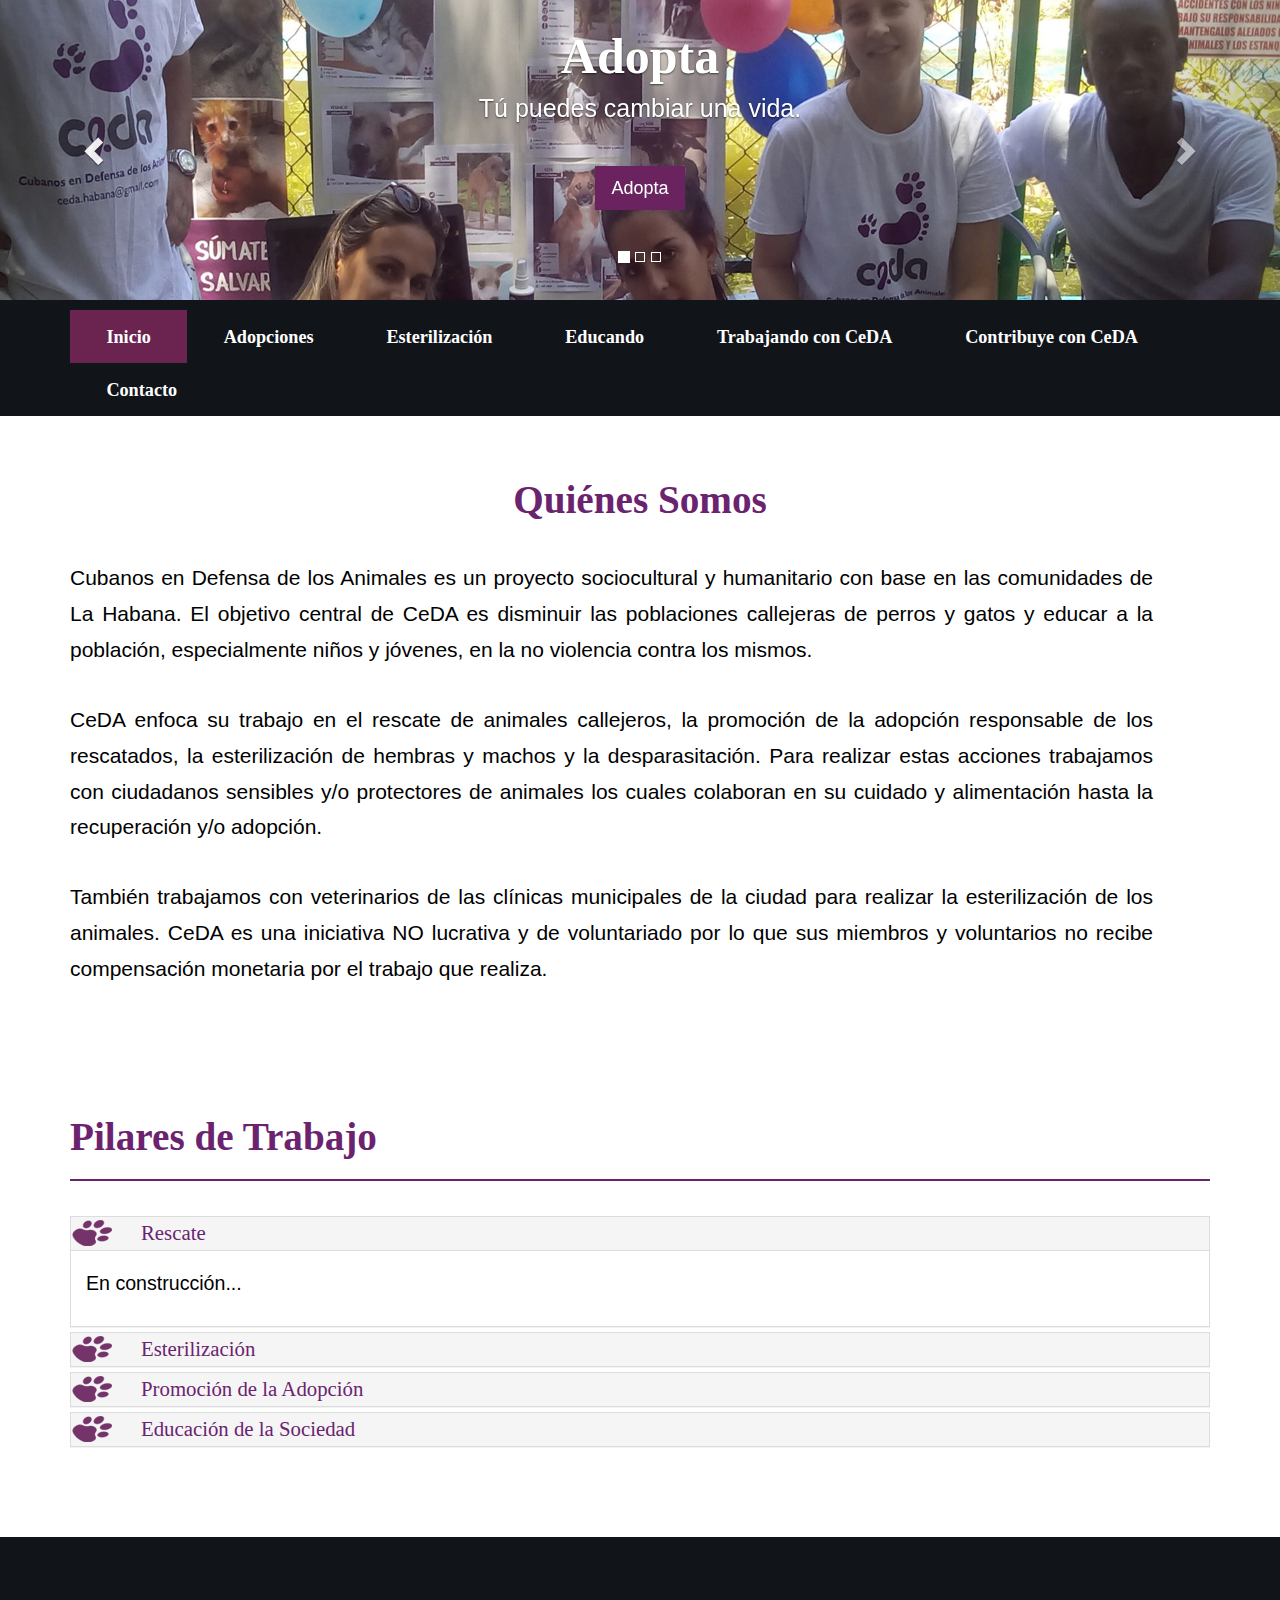
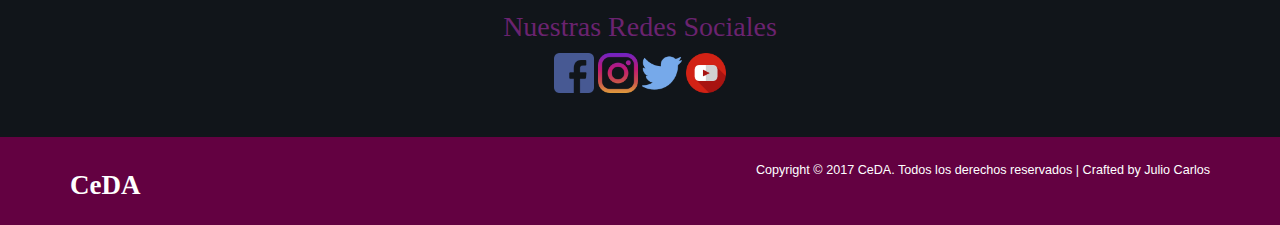
==== commit 6773d411: "fghg" ====
--- a/index.html
+++ b/index.html
@@ -402,7 +402,7 @@
 			 <h3><a href="index.html">CeDA</a></h3>
 		 </div>
 		 <div class="ftr-right">
-			 <p>Copyright © 2017 <a href="https://www.facebook.com/CeDACuba/">CeDA</a>. Todos los derechos reservados | Crafted by <a href="https://www.facebook.com/jkrlos.87">Julio Carlos</a></p>
+			 <p>Copyright © 2017 <a href="https://www.facebook.com/CeDACuba/">CeDA</a>. Todos los derechos reservados | Crafted by <a href="https://www.linkedin.com/in/juliohp26342/">Julio Carlos</a></p>
 		 </div>
 		 <div class="clearfix"></div>
 	 </div>
--- a/css/style.css
+++ b/css/style.css
@@ -255,7 +255,12 @@
 
 
 
-
+.divisorhr {
+display:inline-block;
+	width:100%;
+	background:#6B2370;
+	height:2px;
+}
 /*--content--*/
 .content{
 	padding:4em 0 5em 0;
@@ -264,13 +269,13 @@
 	color:#6B2370;
 	font-size:2.8em;
 	margin-bottom:6px;
-	font-family: 'Marvel-Regular';
+	font-family: 'Ludicrous';
 	font-weight:700;
 }
 .cntnt-head span,.testi-head span{
 	display:inline-block;
-	width:10%;
-	background:#757A80;
+	width:100%;
+	background:#6B2370;
 	height:2px;
 }
 .panel-default > .panel-heading {
@@ -318,6 +323,7 @@
   color: #6B2370;
   font-size: 1.3em;
   margin-bottom: 6px;
+  font-family: 'Ludicrous';
 }
 .panel-title a:hover {
   color: #6B2370;
@@ -456,14 +462,14 @@
 }
 a.read{
   color:#6B2370;
-  font-size: 1.2em;
+  font-size: 1.3em;
   font-weight: 600;
   display: inline-block;
-  font-family: 'Marvel-Regular';
+  font-family: 'Ludicrous';
   margin-top:1em;
 }
 a.read:hover{
-	color:#6F5C1D;
+	color:#6B2370;
 }
 .testi-grids{
 	margin-top:1.5em;
@@ -597,7 +603,7 @@
 .ftr-logo h3 a{
 	display:inline-block;
 	text-decoration:none;
-	font-family: 'Marvel-Regular';
+	font-family: 'Ludicrous';
 	font-weight:700;
 	color:#fff;
 	font-size:1.5em;
@@ -668,7 +674,7 @@
 color:#6B2370;
   font-size: 2.8em;
   margin-bottom: 1em;
-  font-family: 'Marvel-Regular';
+  font-family: 'Ludicrous';
   font-weight: 700;
   text-align:center;
 }
@@ -676,7 +682,7 @@
 color:#6B2370;
 font-size: 2em;
 margin-bottom: 1em;
-font-family: 'Marvel-Regular';
+font-family: 'Ludicrous';
 font-weight: 700;
 text-align:left;
 
@@ -685,14 +691,14 @@
 .about h4{
 color:#6B2370;
 font-size: 1.5em;
-font-family: 'Marvel-Regular';
+font-family: 'Ludicrous';
 
 }
 
 .about h5{
 color:#6B2370;
 font-size: 2em;
-font-family: 'Marvel-Regular';
+font-family: 'Ludicrous';
 text-align:center;
 
 }
@@ -711,8 +717,8 @@
 }
 .about-donate img{
 float:center;
-width:30%;
-margin-right:50%;
+position: center;
+width:80%;
 
 }
 
@@ -1338,6 +1344,13 @@
 .panel-title > a, .panel-title > small, .panel-title > .small, .panel-title > small > a, .panel-title > .small > a {
   font-size: 0.9em;
 }
+
+.panel-title  h4{
+color: #6B2370;
+
+}
+
+
 .cntnt-head h3, .recent_album h3, .news-head h3, .testi-head h3 {
   font-size: 1.5em;
 }
--- a/css/templatemo_style.css
+++ b/css/templatemo_style.css
@@ -91,11 +91,27 @@
         font-size: 25px;
     }
 
+	@media (min-width: 768px) {
+    #templatemo-carousel .carousel-caption h1 {
+		font-family:  'Ludicrous';
+        margin-bottom: 10px;
+        line-height: 1;
+        font-size: 50px;
+    }
+	
+@media (max-width: 768px) {
+    #templatemo-carousel .carousel-caption h1 {
+		font-family:  'Ludicrous';
+        margin-bottom: 10px;
+        line-height: 1;
+        font-size: 50px;
+    }
     #templatemo-carousel .carousel-caption {
         padding-bottom: 40px;
         right: 20%;
         left: 20%;
     }
+	
 }
 
 @media (max-width: 768px) {
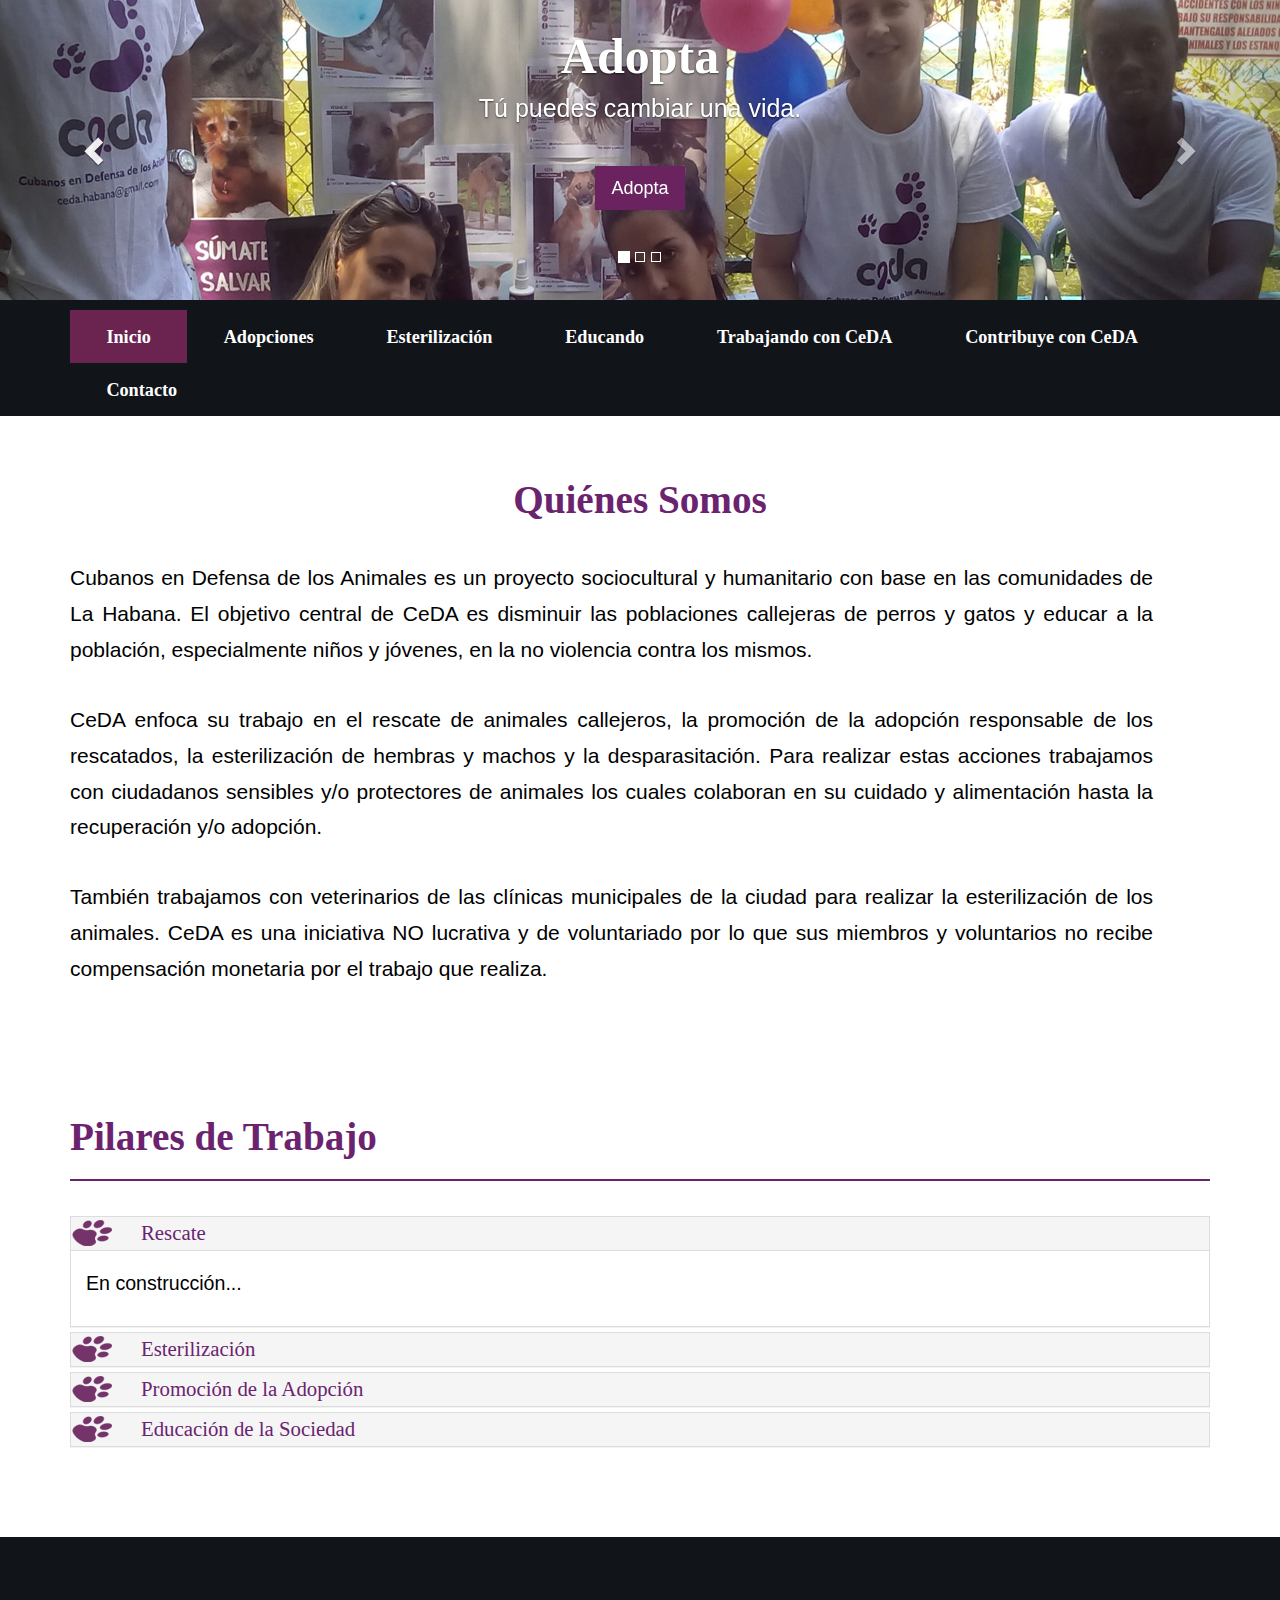
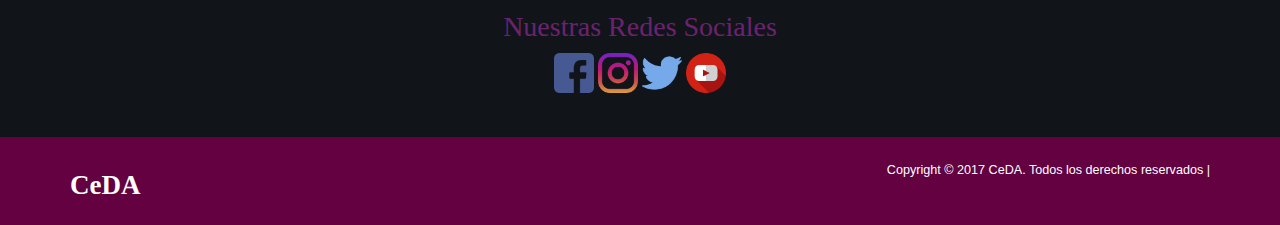
==== commit 8d5864e0: "Update index.html" ====
--- a/index.html
+++ b/index.html
@@ -176,7 +176,7 @@
 						   <div class="panel-body">
 							<p align=justify> Mucha gente piensa que sólo los perros y gatos callejeros deben ser esterilizados. Sin embargo, al reproducir a tus animales de compañía, le estás quitando la oportunidad a perros y gatos en adopción de encontrar un hogar. </p>
 							<p align=justify> Pero lo más importante, NUNCA estarás seguro/a de que los cachorros que tenga tu animal quedarán en buenas manos y que no terminarán abandonados en la calle. Recuerda que buena parte de los animales vagabundos son o fueron hijos de animales caseros que fueron abandonados...</p>
-							<a class="read" href="estereliza.html">Seguir leyendo...</a>
+							<a class="read" href="esteriliza.html">Seguir leyendo...</a>
 						  </div>
 						  
 						</div>
@@ -402,11 +402,11 @@
 			 <h3><a href="index.html">CeDA</a></h3>
 		 </div>
 		 <div class="ftr-right">
-			 <p>Copyright © 2017 <a href="https://www.facebook.com/CeDACuba/">CeDA</a>. Todos los derechos reservados | Crafted by <a href="https://www.linkedin.com/in/juliohp26342/">Julio Carlos</a></p>
+			 <p>Copyright © 2017 <a href="https://www.facebook.com/CeDACuba/">CeDA</a>. Todos los derechos reservados | </p>
 		 </div>
 		 <div class="clearfix"></div>
 	 </div>
 </div>
 <!----> 
 </body>
-</html>+</html>
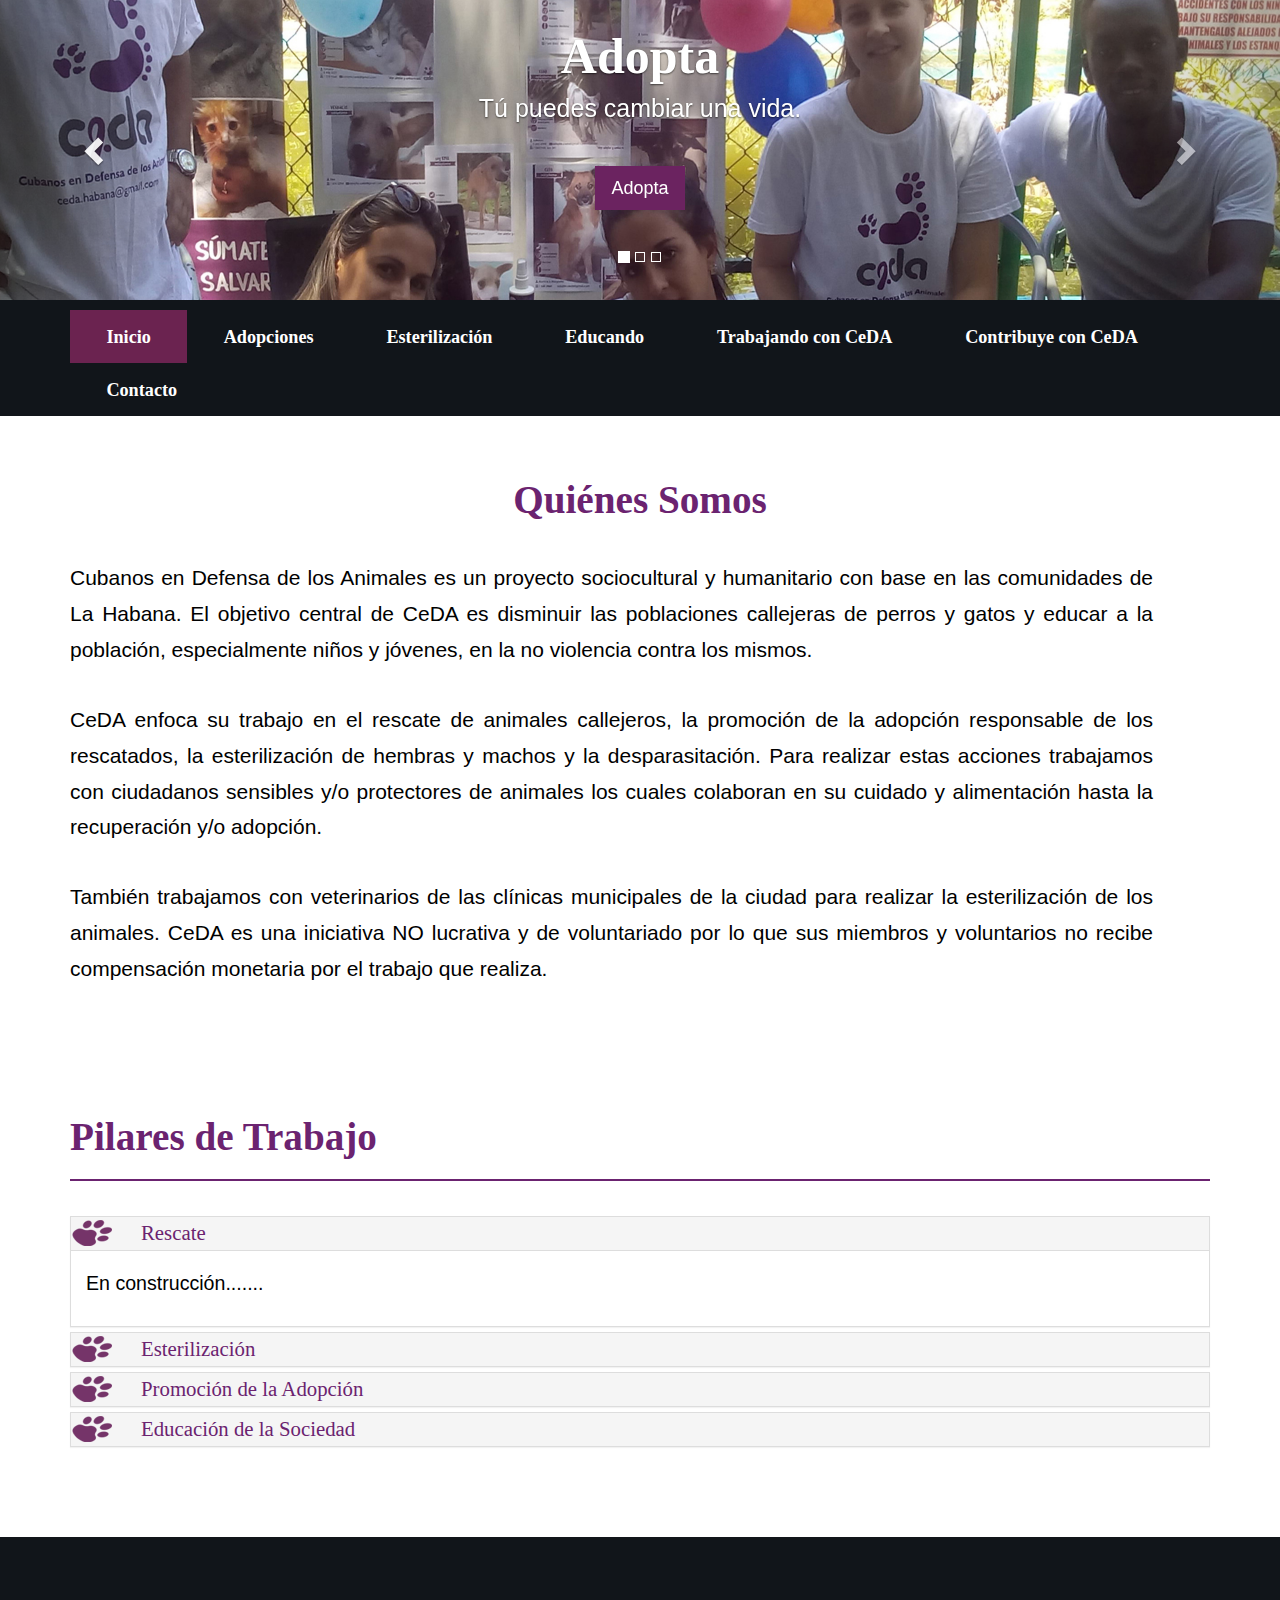
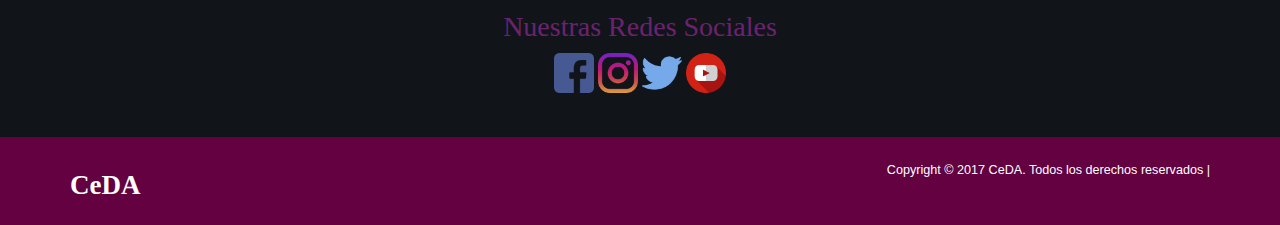
==== commit 905a90df: "Update index.html" ====
--- a/index.html
+++ b/index.html
@@ -159,7 +159,7 @@
 						<div id="collapseOne" class="panel-collapse collapse in" role="tabpanel" aria-labelledby="headingOne">
 						  <div class="panel-body">
 						
-						<p align=justify>En construcción...</p>
+						<p align=justify>En construcción.......</p>
 						  </div>
 						  
 						</div>
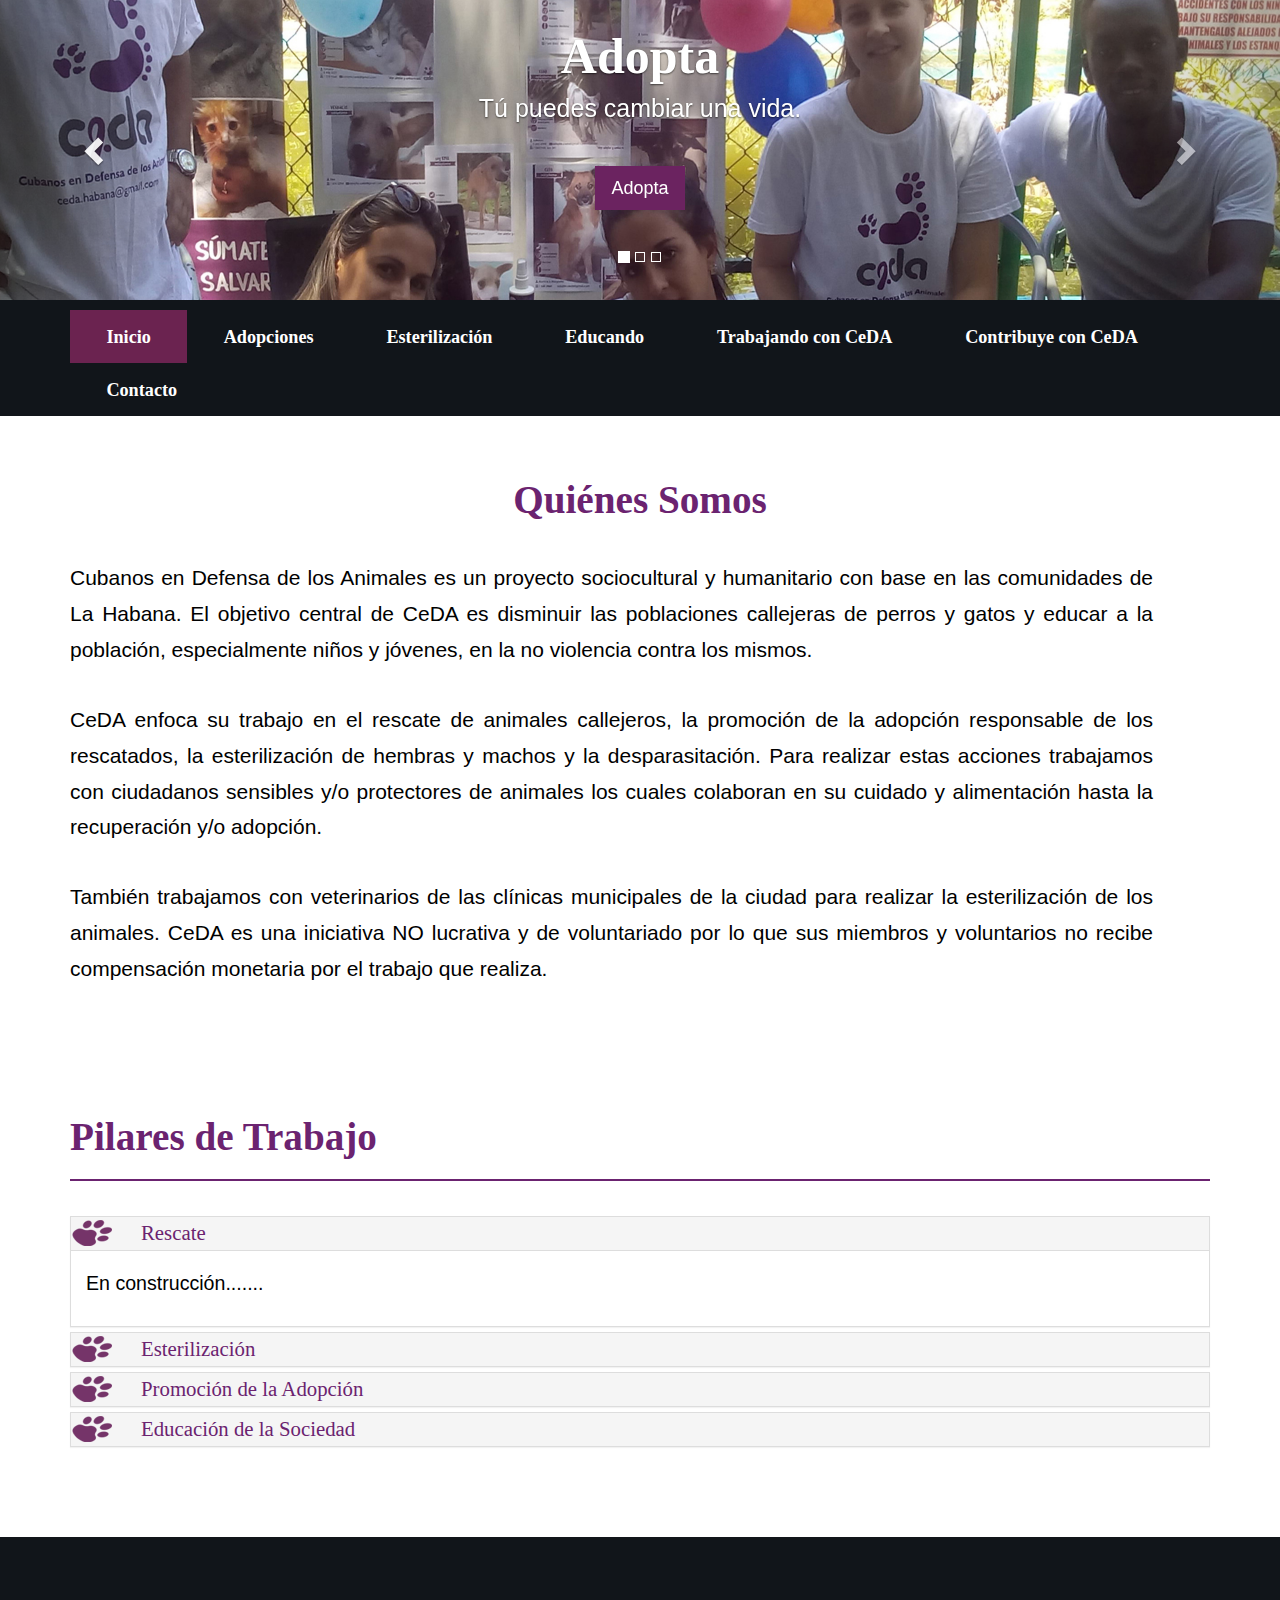
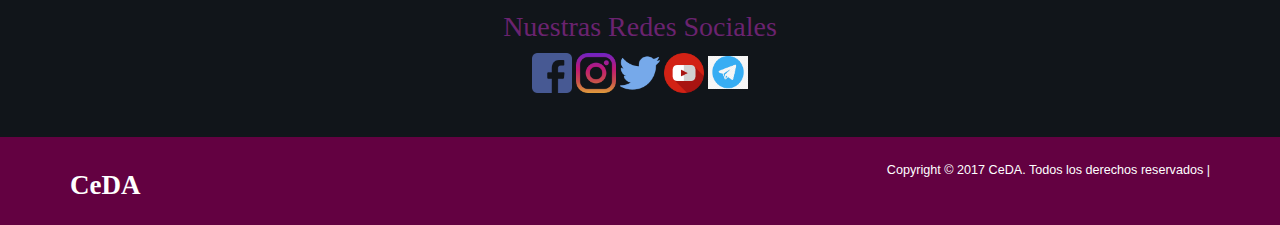
==== commit 755d12c7: "Telegram" ====
--- a/index.html
+++ b/index.html
@@ -384,7 +384,9 @@
 			<a href="https://www.facebook.com/CeDACuba/" target="_blank"><img src="images/facebook.png" title="Facebook CeDA" alt="Facebook CeDA" width="40px" border="0" /></a>
 			<a href="https://www.instagram.com/ceda_cuba/" target="_blank"><img src="images/instagram.png" title="Instagram #ceda_cuba" alt="Instagram #ceda_cuba" width="40px" border="0" /></a>
 			<a href="https://twitter.com/ceda_cuba" TARGET="_blank"><img src="images/twitter.png" title="Twitter @CeDA_Cuba" alt="Twitter @CeDA_Cuba" width="40px" border="0" /></a>    
-			<a href="https://www.youtube.com/channel/UCHrDsWZKTzST1F7H4w2SqNw" TARGET="_blank"><img src="images/youtube.png" title="Youtube CeDA" alt="Youtube CeDA" width="40px" border="0" /></a>
+			<a href="https://www.youtube.com/channel/UCeJT4k3MmEUOcOZx7rmcF-Q" TARGET="_blank"><img src="images/youtube.png" title="Youtube CeDA" alt="Youtube CeDA" width="40px" border="0" /></a>
+			<a href="https://t.me/CeDA_Cuba" TARGET="_blank"><img src="images/telegram.png" title="Telegram CeDA" alt="Telegram CeDA" width="40px" border="0" /></a>
+		
 		</ul>
 		<br>
 	
